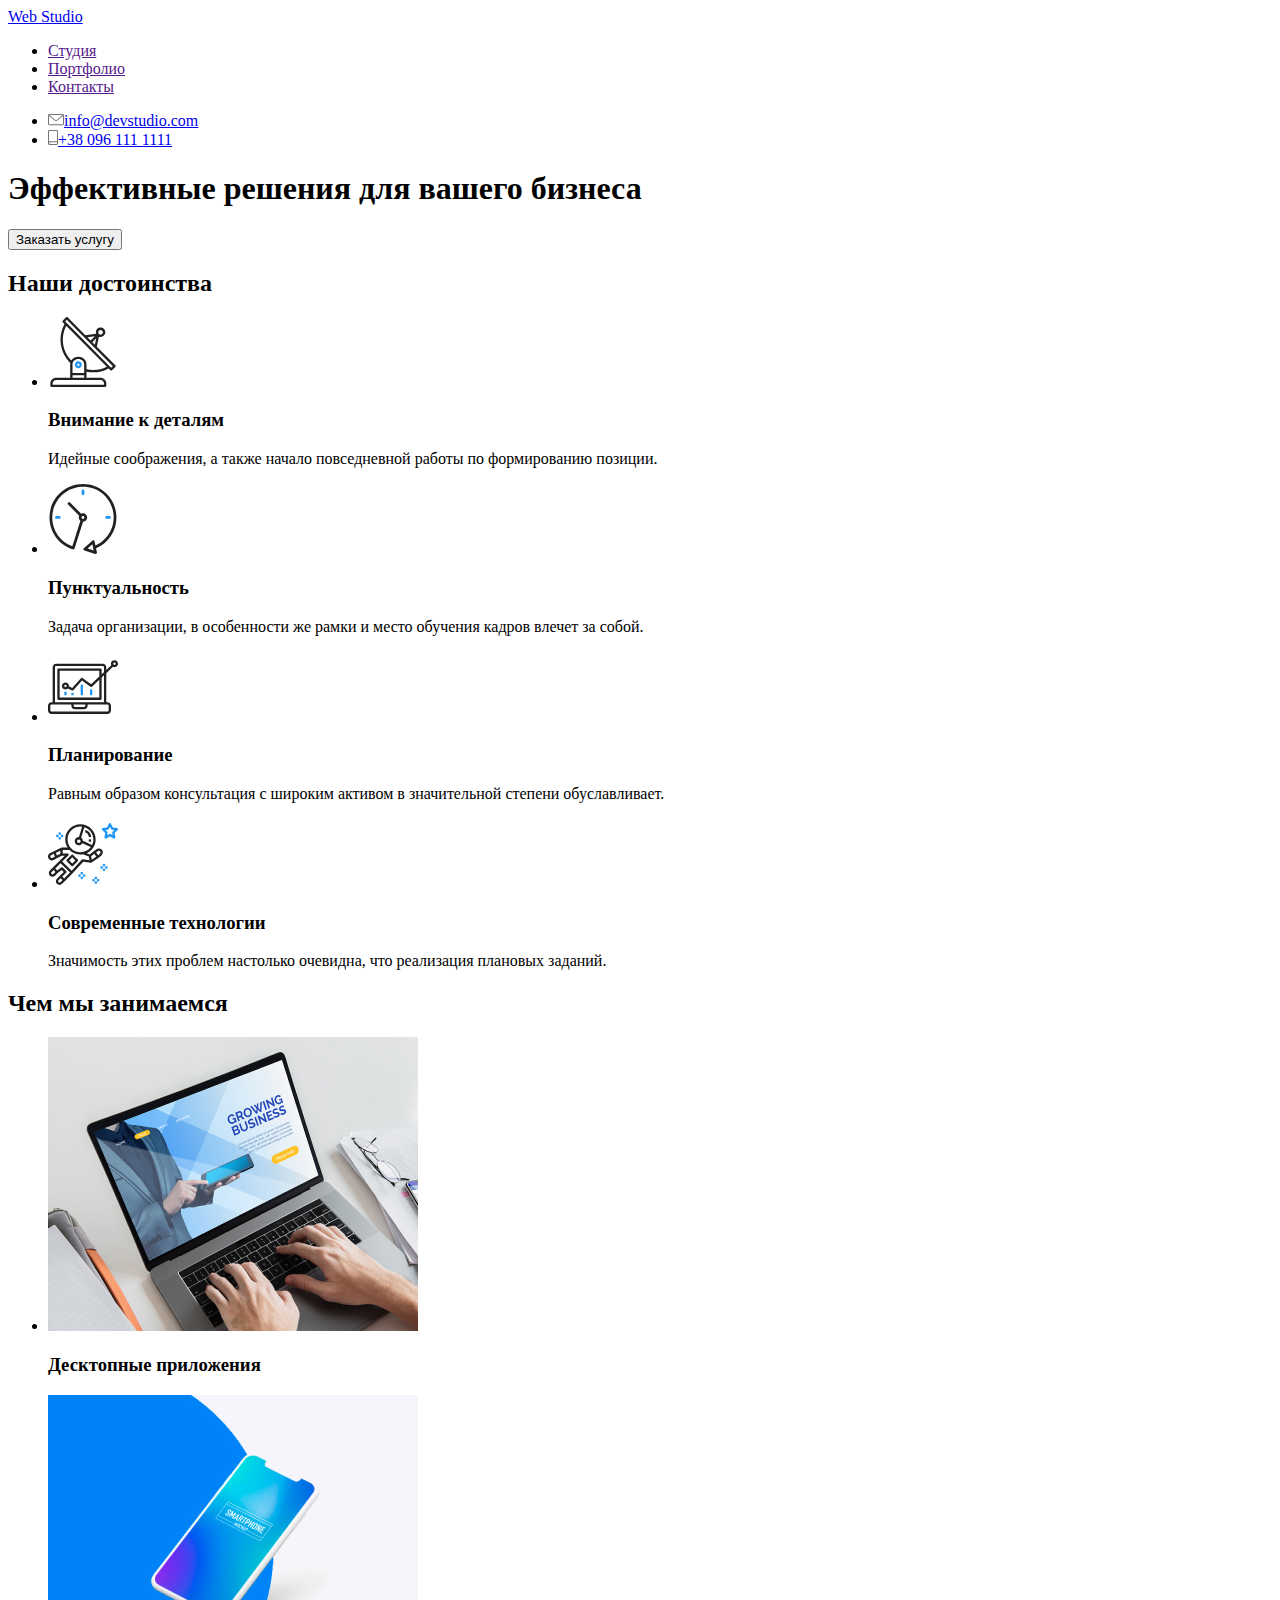
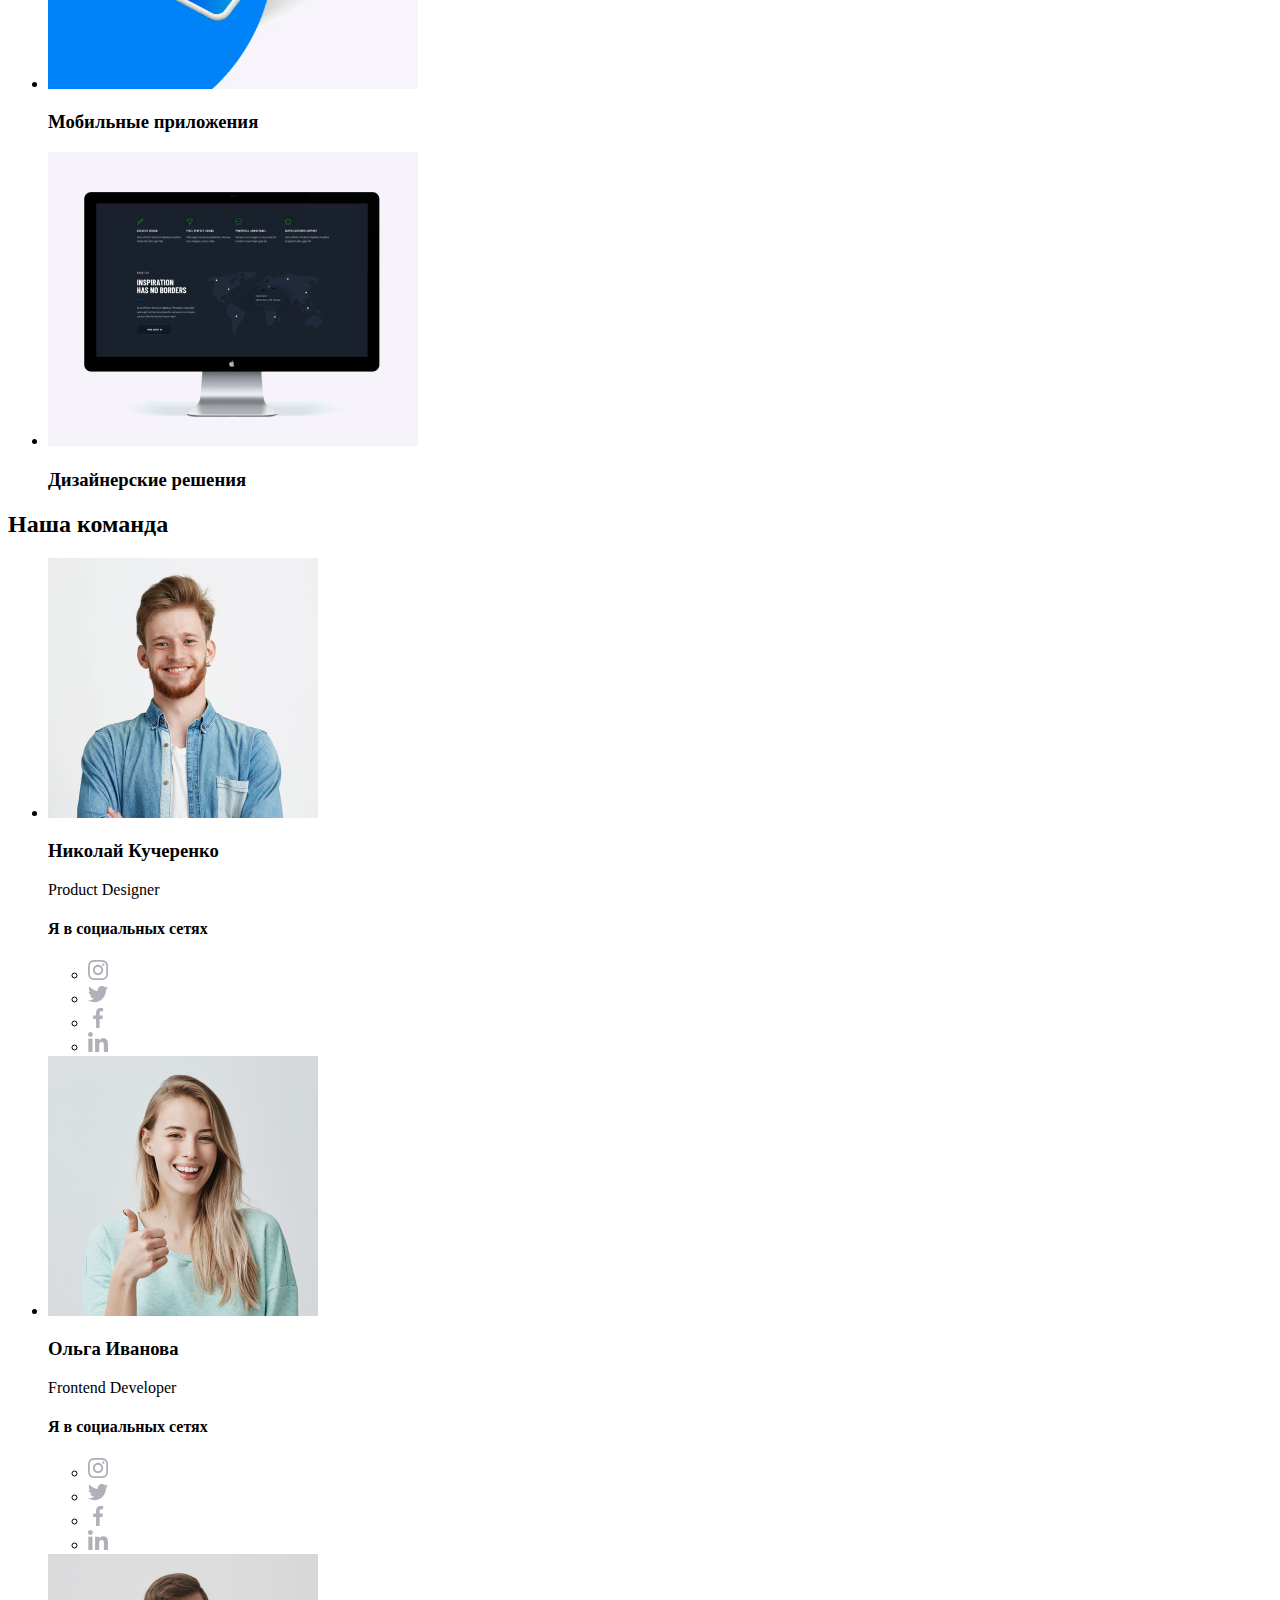
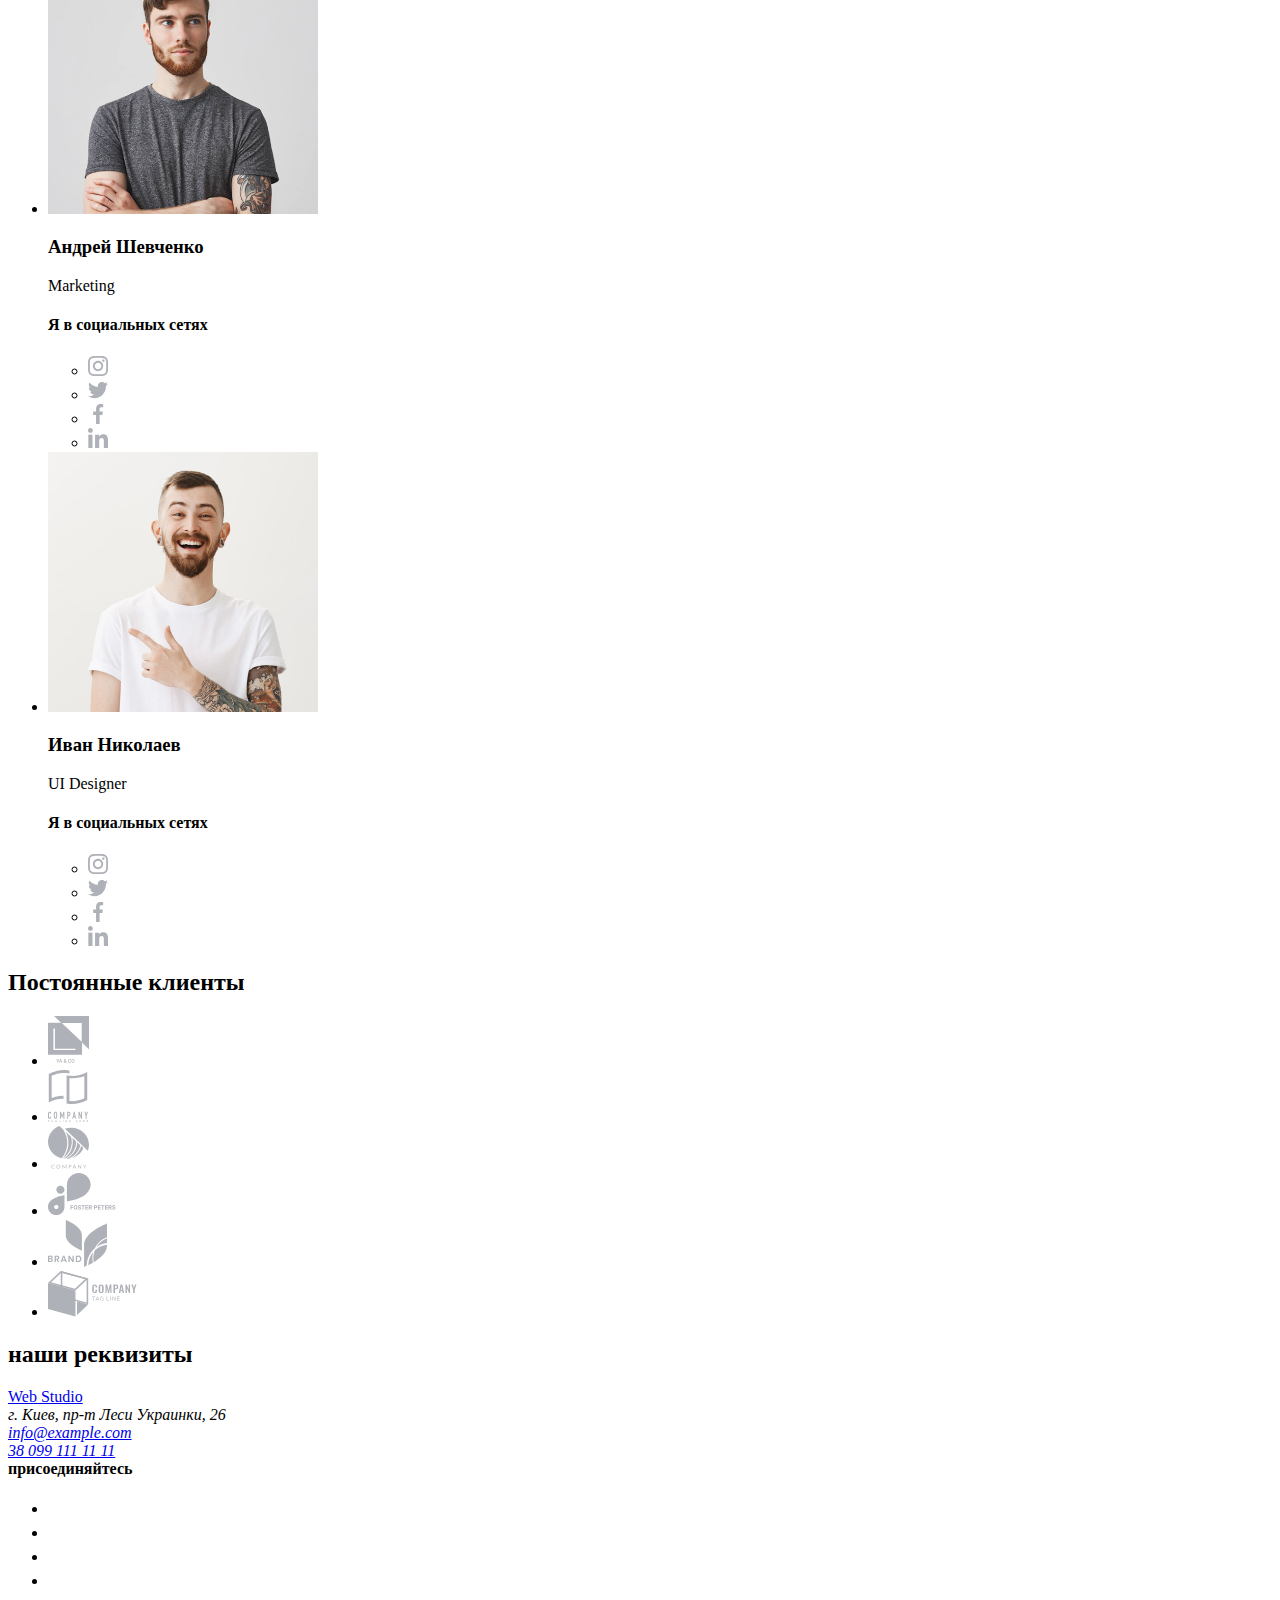
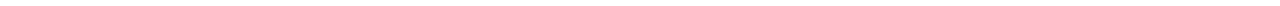
==== index.html @ 83a897dc "клонирует файлы и код из д\з-1" ====
<!DOCTYPE html>
<html lang="ru">
  <head>
    <meta charset="UTF-8" />
    <meta name="viewport" content="width=device-width, initial-scale=1.0" />
    <title>Document</title>
  </head>

  <body>
    <header>
      <!-- Navigation menu -->
      <nav>
        <!-- logo -->
        <a href="./index.html">Web Studio</a>

        <!-- nav list -->
        <ul>
          <li><a href="">Студия</a></li>
          <li><a href="">Портфолио</a></li>
          <li><a href="">Контакты</a></li>
        </ul>
      </nav>

      <!-- Contact links -->
      <ul>
        <li>
          <!-- знак конверта можно вставить кодом: &#9993; -->
          <a href="mailto:info@devstudio.com">
            <img
              src="images/envelope.svg"
              alt="почтовый конверт"
            />info@devstudio.com</a
          >
        </li>
        <li>
          <a href="tel:+380961111111">
            <img src="images/smartphone.svg" alt="телефон" />+38 096 111 1111</a
          >
        </li>
      </ul>
    </header>

    <!-- main -->
    <main>
      <!-- hero -->
      <section>
        <h1>Эффективные решения для вашего бизнеса</h1>
        <button>Заказать услугу</button>
      </section>

      <!-- our advantage -->
      <section>
        <!-- невидимый заголовок н2 -->
        <h2>Наши достоинства</h2>
        <ul>
          <li>
            <img src="images/antenna1.svg" alt="спутниковая антена" />
            <h3>Внимание к деталям</h3>
            <p>
              Идейные соображения, а также начало повседневной работы по
              формированию позиции.
            </p>
          </li>
          <li>
            <img src="images/clock1.svg" alt="механические часы" />
            <h3>Пунктуальность</h3>
            <p>
              Задача организации, в особенности же рамки и место обучения кадров
              влечет за собой.
            </p>
          </li>
          <li>
            <img
              src="images/diagram1.svg"
              alt="диаграмма на мониторе ноутбука"
            />
            <h3>Планирование</h3>
            <p>
              Равным образом консультация с широким активом в значительной
              степени обуславливает.
            </p>
          </li>
          <li>
            <img
              src="images/astronaut1.svg"
              alt="космонавт в открытом пространстве"
            />
            <h3>Современные технологии</h3>
            <p>
              Значимость этих проблем настолько очевидна, что реализация
              плановых заданий.
            </p>
          </li>
        </ul>
      </section>

      <!-- our developments -->
      <section>
        <h2>Чем мы занимаемся</h2>
        <ul>
          <li>
            <img src="images/desktop.jpg" alt="ноутбук" width="370" />
            <h3>Десктопные приложения</h3>
          </li>
          <li>
            <img src="images/phone.jpg" alt="сматрфон" width="370" />
            <h3>Мобильные приложения</h3>
          </li>
          <li>
            <img
              src="images/design.jpg"
              alt="стильное оформление программы на мониторе"
              width="370"
            />
            <h3>Дизайнерские решения</h3>
          </li>
        </ul>
      </section>

      <!-- our team -->
      <section>
        <h2>Наша команда</h2>
        <ul>
          <li>
            <img
              src="images/Product_Designer.jpg"
              alt="фото дизайнера"
              width="270"
            />
            <h3>Николай Кучеренко</h3>
            <p>Product Designer</p>
            <!-- связаться со мной, невидимый заголовок н4 -->
            <h4>Я в социальных сетях</h4>
            <ul>
              <li>
                <!-- aria-label="... link" вместо изображения-->
                <a href="" target="_blank" rel="noopener noreferrer"
                  ><img src="images/instagram1.svg" alt="логотип инстаграмма"
                /></a>
              </li>
              <li>
                <a href="" target="_blank" rel="noopener noreferrer"
                  ><img src="images/twitter1.svg" alt="логотип твиттера"
                /></a>
              </li>
              <li>
                <a href="" target="_blank" rel="noopener noreferrer"
                  ><img src="images/facebook1.svg" alt="логотип фейсбука"
                /></a>
              </li>
              <li>
                <a href="" target="_blank" rel="noopener noreferrer"
                  ><img src="images/linkedin1.svg" alt="логотип линкделина"
                /></a>
              </li>
            </ul>
          </li>

          <li>
            <img
              src="images/Frontend_Developer.jpg"
              alt="фото разработчика"
              width="270"
            />
            <h3>Ольга Иванова</h3>
            <p>Frontend Developer</p>
            <!-- связаться со мной, невидимый заголовок н4 -->
            <h4>Я в социальных сетях</h4>
            <ul>
              <li>
                <!-- aria-label="... link" вместо изображения-->
                <a href="" target="_blank" rel="noopener noreferrer"
                  ><img src="images/instagram1.svg" alt="логотип инстаграмма"
                /></a>
              </li>
              <li>
                <a href="" target="_blank" rel="noopener noreferrer"
                  ><img src="images/twitter1.svg" alt="логотип твиттера"
                /></a>
              </li>
              <li>
                <a href="" target="_blank" rel="noopener noreferrer"
                  ><img src="images/facebook1.svg" alt="логотип фейсбука"
                /></a>
              </li>
              <li>
                <a href="" target="_blank" rel="noopener noreferrer"
                  ><img src="images/linkedin1.svg" alt="логотип линкделина"
                /></a>
              </li>
            </ul>
          </li>

          <li>
            <img
              src="images/Marketing.jpg"
              alt="фото маркетолога"
              width="270"
            />
            <h3>Андрей Шевченко</h3>
            <p>Marketing</p>
            <!-- связаться со мной, невидимый заголовок н4 -->
            <h4>Я в социальных сетях</h4>
            <ul>
              <li>
                <!-- aria-label="... link" вместо изображения-->
                <a href="" target="_blank" rel="noopener noreferrer"
                  ><img src="images/instagram1.svg" alt="логотип инстаграмма"
                /></a>
              </li>
              <li>
                <a href="" target="_blank" rel="noopener noreferrer"
                  ><img src="images/twitter1.svg" alt="логотип твиттера"
                /></a>
              </li>
              <li>
                <a href="" target="_blank" rel="noopener noreferrer"
                  ><img src="images/facebook1.svg" alt="логотип фейсбука"
                /></a>
              </li>
              <li>
                <a href="" target="_blank" rel="noopener noreferrer"
                  ><img src="images/linkedin1.svg" alt="логотип линкделина"
                /></a>
              </li>
            </ul>
          </li>

          <li>
            <img
              src="images/UI_Designer.jpg"
              alt="фото разработчика"
              width="270"
            />
            <h3>Иван Николаев</h3>
            <p>UI Designer</p>
            <!-- связаться со мной, невидимый заголовок н4 -->
            <h4>Я в социальных сетях</h4>
            <ul>
              <li>
                <!-- aria-label="... link" вместо изображения-->
                <a href="" target="_blank" rel="noopener noreferrer"
                  ><img src="images/instagram1.svg" alt="логотип инстаграмма"
                /></a>
              </li>
              <li>
                <a href="" target="_blank" rel="noopener noreferrer"
                  ><img src="images/twitter1.svg" alt="логотип твиттера"
                /></a>
              </li>
              <li>
                <a href="" target="_blank" rel="noopener noreferrer"
                  ><img src="images/facebook1.svg" alt="логотип фейсбука"
                /></a>
              </li>
              <li>
                <a href="" target="_blank" rel="noopener noreferrer"
                  ><img src="images/linkedin1.svg" alt="логотип линкделина"
                /></a>
              </li>
            </ul>
          </li>
        </ul>
      </section>

      <!-- our clients -->
      <section>
        <h2>Постоянные клиенты</h2>
        <ul>
          <li>
            <a href="" target="_blank" rel="noopener noreferrer"
              ><img src="images/logo1.svg" alt="логотип компании"
            /></a>
          </li>
          <li>
            <a href="" target="_blank" rel="noopener noreferrer"
              ><img src="images/logo2.svg" alt="логотип компании"
            /></a>
          </li>
          <li>
            <a href="" target="_blank" rel="noopener noreferrer"
              ><img src="images/logo3.svg" alt="логотип компании"
            /></a>
          </li>
          <li>
            <a href="" target="_blank" rel="noopener noreferrer"
              ><img src="images/logo4.svg" alt="логотип компании"
            /></a>
          </li>
          <li>
            <a href="" target="_blank" rel="noopener noreferrer"
              ><img src="images/logo5.svg" alt="логотип компании"
            /></a>
          </li>
          <li>
            <a href="" target="_blank" rel="noopener noreferrer"
              ><img src="images/logo6.svg" alt="логотип компании"
            /></a>
          </li>
        </ul>
      </section>
    </main>

    <!-- footer -->
    <footer>
      <div>
        <!-- невидимый заголовок н2 -->
        <h2>наши реквизиты</h2>
        <a href="./index.html">Web Studio</a>
        <address>
          г. Киев, пр-т Леси Украинки, 26 <br />
          <a href="mailto:info@example.com">info@example.com</a><br />
          <a href="tel:+380991111111">38 099 111 11 11</a><br />
        </address>
      </div>

      <div>
        <b>присоединяйтесь</b>
        <ul>
          <li>
            <!-- aria-label="... link" вместо изображения-->
            <a href="" target="_blank" rel="noopener noreferrer"
              ><img src="images/instagram2.svg" alt="логотип инстаграмма"
            /></a>
          </li>
          <li>
            <a href="" target="_blank" rel="noopener noreferrer"
              ><img src="images/twitter2.svg" alt="логотип твиттера"
            /></a>
          </li>
          <li>
            <a href="" target="_blank" rel="noopener noreferrer"
              ><img src="images/facebook2.svg" alt="логотип фейсбука"
            /></a>
          </li>
          <li>
            <a href="" target="_blank" rel="noopener noreferrer"
              ><img src="images/linkedin2.svg" alt="логотип линкделина"
            /></a>
          </li>
        </ul>
      </div>

      <!-- далее следует код-заготовка -->
      <!-- <div>
        <b>Подпишитесь на рассылку</b>
        <input type="email" name="email" id="email" placeholder="E-mail" />
        <button type="submit">
          Подписаться <img src="images/icon_send.svg" alt="самолетик" />
        </button>
      </div> -->
    </footer>
  </body>
</html>
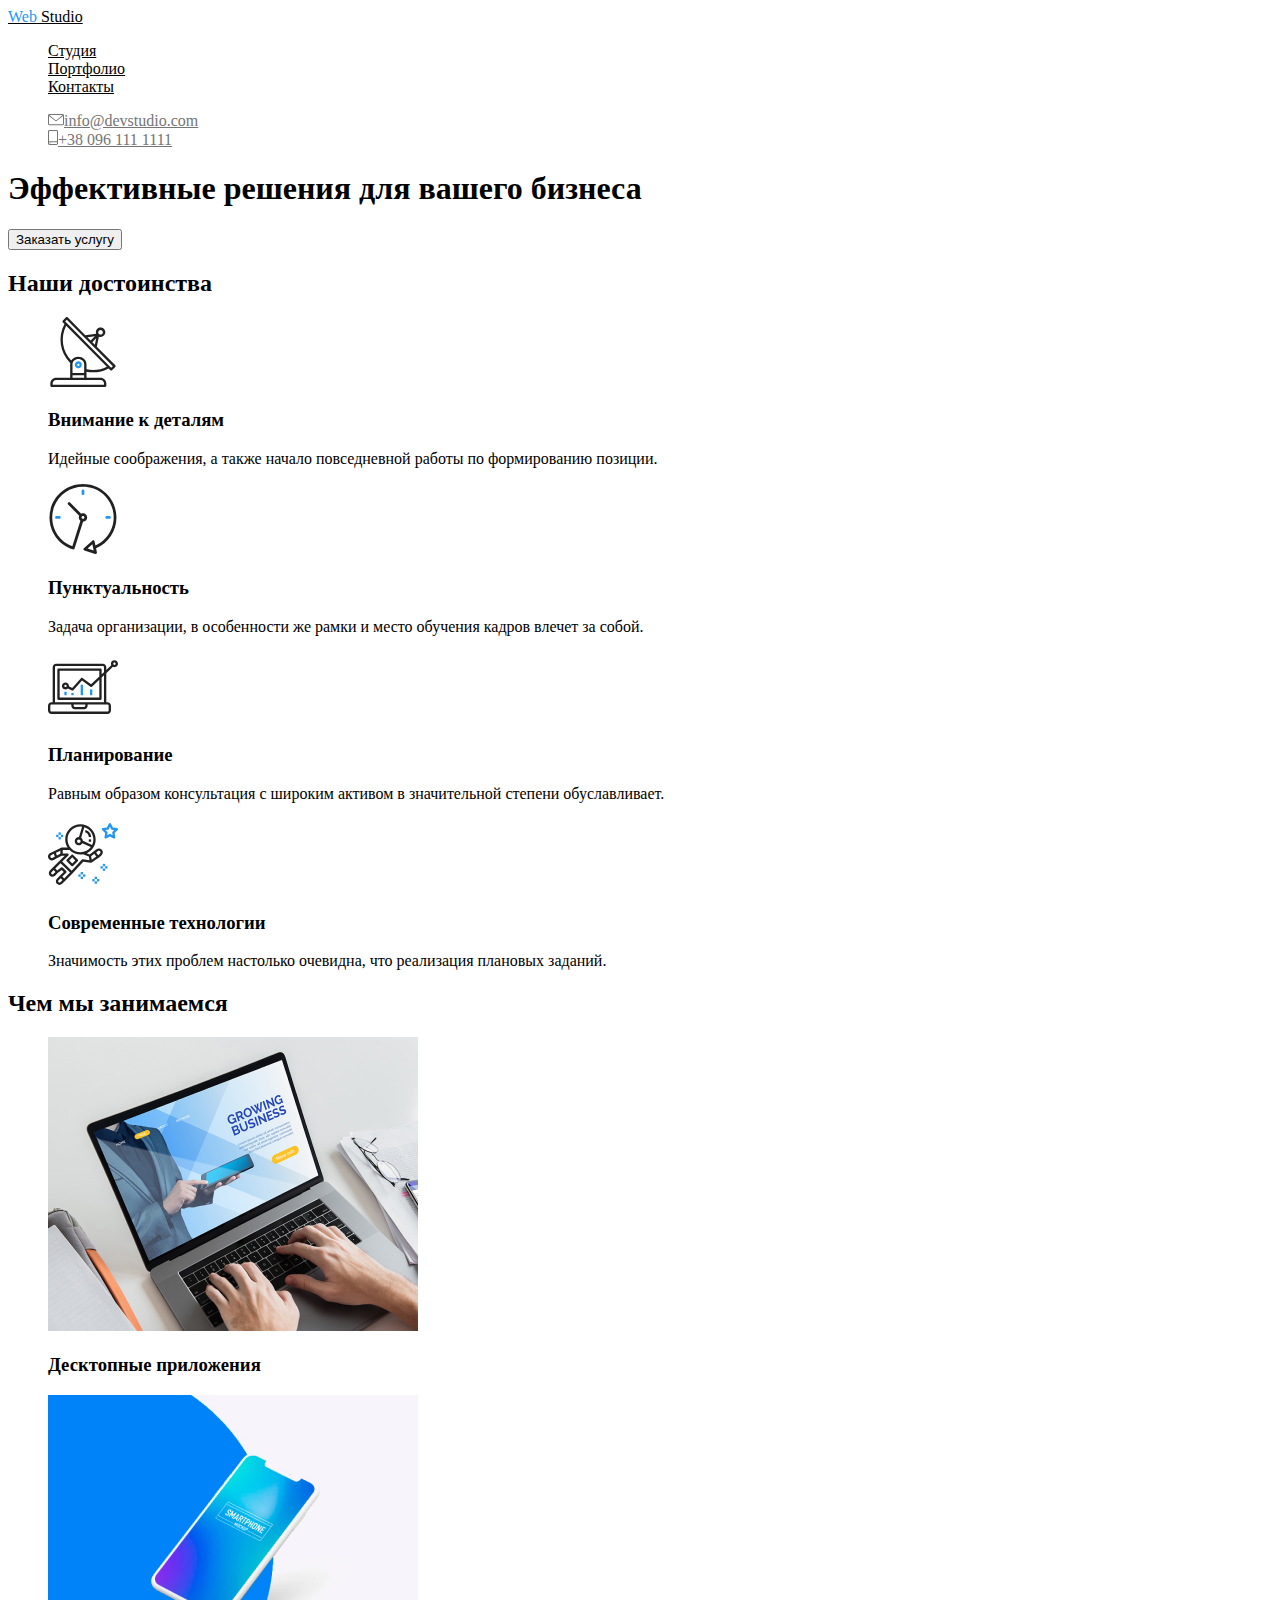
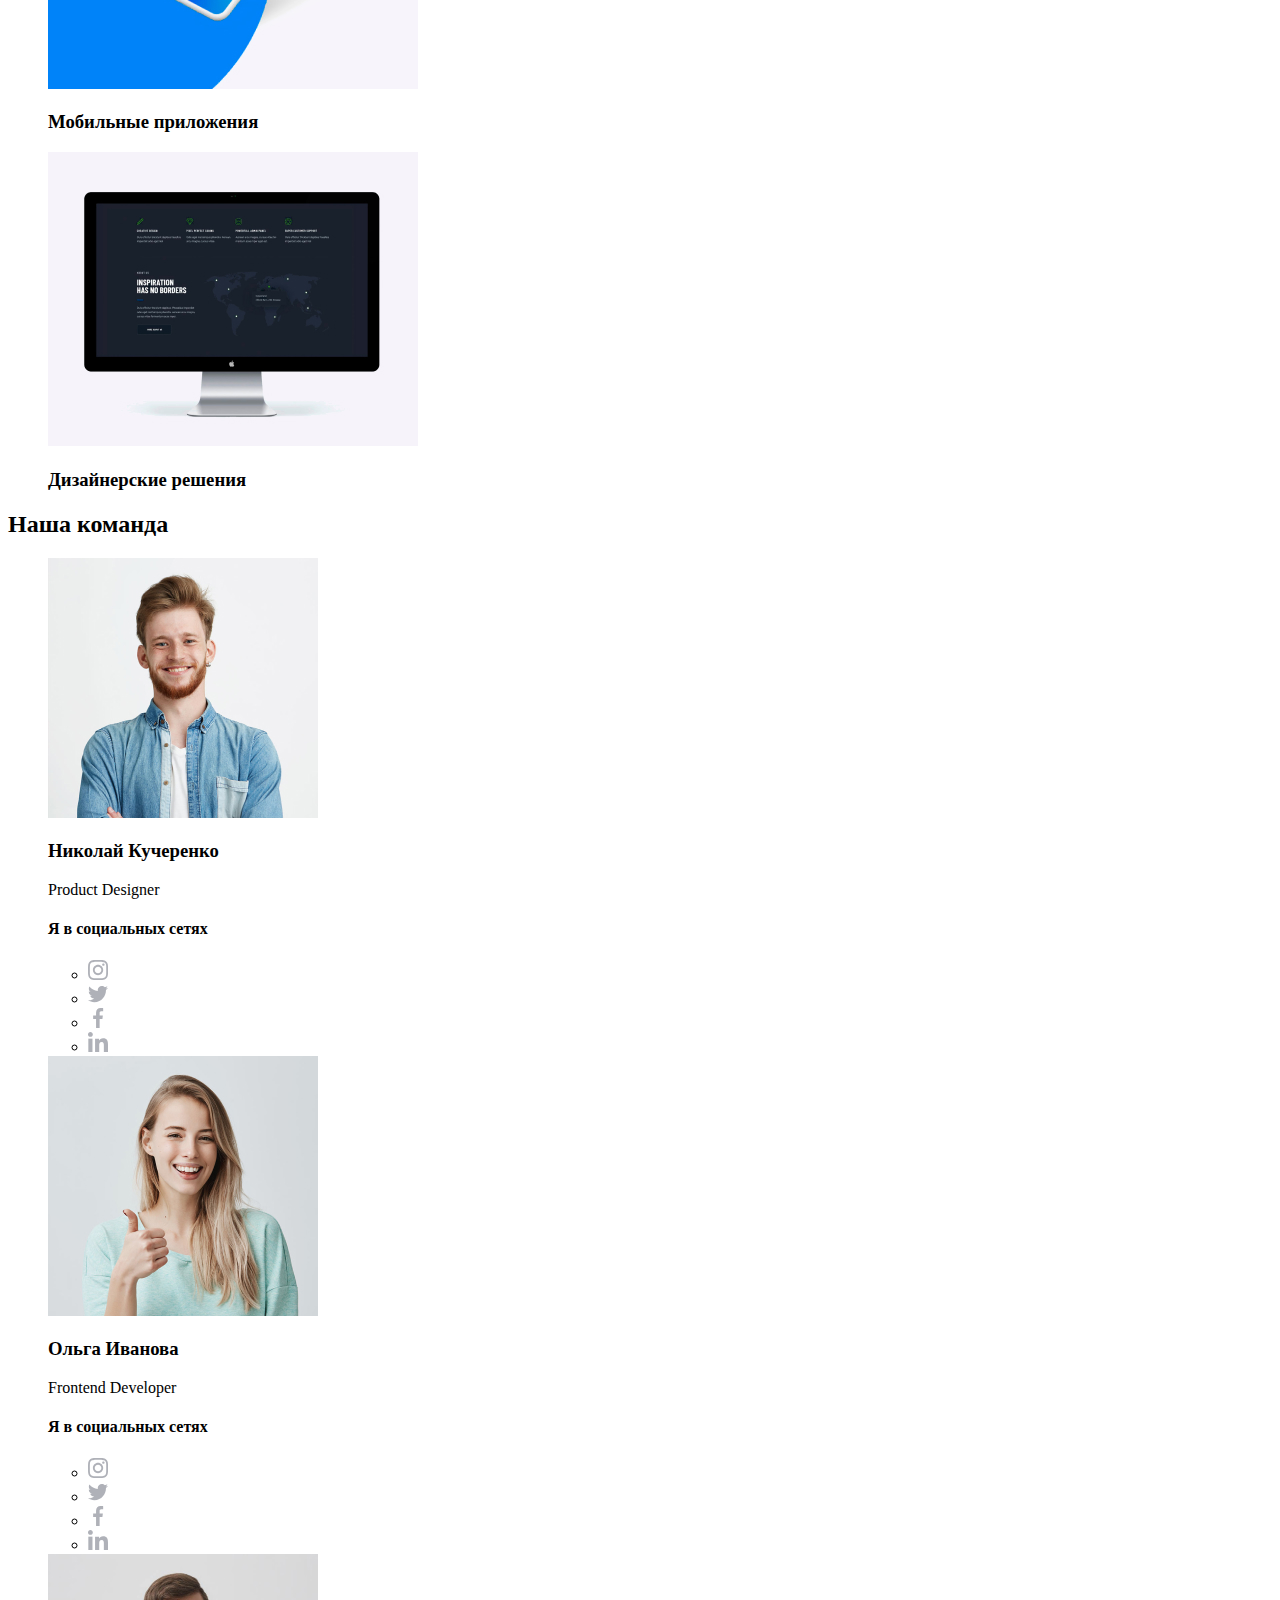
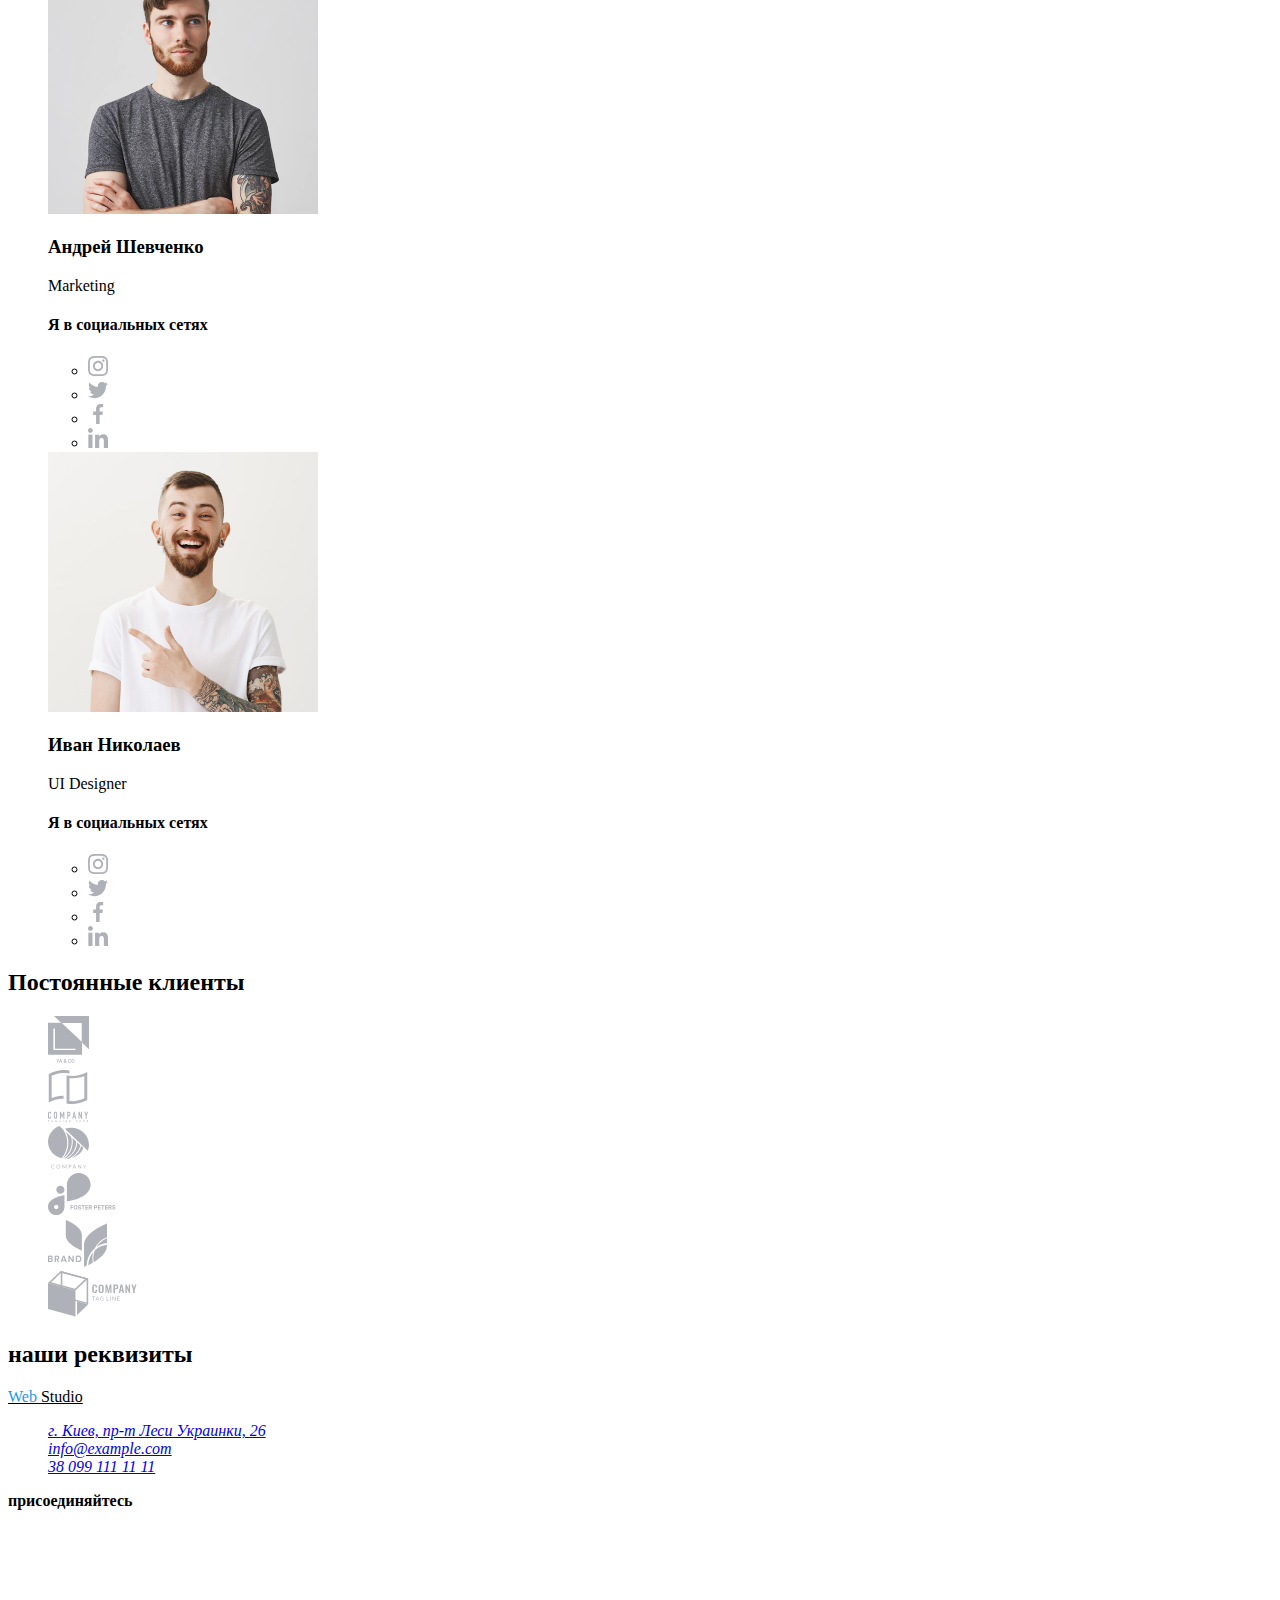
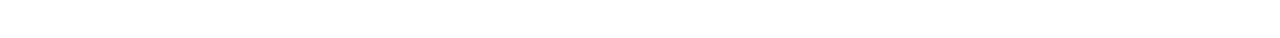
==== commit 25fdf706: "оформляет хедер сайта" ====
--- a/index.html
+++ b/index.html
@@ -3,7 +3,8 @@
   <head>
     <meta charset="UTF-8" />
     <meta name="viewport" content="width=device-width, initial-scale=1.0" />
-    <title>Document</title>
+    <link rel="stylesheet" href="css/styles.css" />
+    <title>Web Studio</title>
   </head>
 
   <body>
@@ -11,21 +12,23 @@
       <!-- Navigation menu -->
       <nav>
         <!-- logo -->
-        <a href="./index.html">Web Studio</a>
+        <a href="./index.html" class="logo"
+          ><span class="logo-web">Web</span> Studio</a
+        >
 
         <!-- nav list -->
-        <ul>
-          <li><a href="">Студия</a></li>
-          <li><a href="">Портфолио</a></li>
-          <li><a href="">Контакты</a></li>
+        <ul class="list">
+          <li><a href="" class="nav-link">Студия</a></li>
+          <li><a href="./portfolio.html" class="nav-link">Портфолио</a></li>
+          <li><a href="" class="nav-link">Контакты</a></li>
         </ul>
       </nav>
 
       <!-- Contact links -->
-      <ul>
+      <ul class="list">
         <li>
           <!-- знак конверта можно вставить кодом: &#9993; -->
-          <a href="mailto:info@devstudio.com">
+          <a href="mailto:info@devstudio.com" class="contacts">
             <img
               src="images/envelope.svg"
               alt="почтовый конверт"
@@ -33,7 +36,7 @@
           >
         </li>
         <li>
-          <a href="tel:+380961111111">
+          <a href="tel:+380961111111" class="contacts">
             <img src="images/smartphone.svg" alt="телефон" />+38 096 111 1111</a
           >
         </li>
@@ -52,7 +55,7 @@
       <section>
         <!-- невидимый заголовок н2 -->
         <h2>Наши достоинства</h2>
-        <ul>
+        <ul class="list">
           <li>
             <img src="images/antenna1.svg" alt="спутниковая антена" />
             <h3>Внимание к деталям</h3>
@@ -97,7 +100,7 @@
       <!-- our developments -->
       <section>
         <h2>Чем мы занимаемся</h2>
-        <ul>
+        <ul class="list">
           <li>
             <img src="images/desktop.jpg" alt="ноутбук" width="370" />
             <h3>Десктопные приложения</h3>
@@ -120,7 +123,7 @@
       <!-- our team -->
       <section>
         <h2>Наша команда</h2>
-        <ul>
+        <ul class="list">
           <li>
             <img
               src="images/Product_Designer.jpg"
@@ -266,7 +269,7 @@
       <!-- our clients -->
       <section>
         <h2>Постоянные клиенты</h2>
-        <ul>
+        <ul class="list">
           <li>
             <a href="" target="_blank" rel="noopener noreferrer"
               ><img src="images/logo1.svg" alt="логотип компании"
@@ -306,17 +309,28 @@
       <div>
         <!-- невидимый заголовок н2 -->
         <h2>наши реквизиты</h2>
-        <a href="./index.html">Web Studio</a>
+        <a href="./index.html" class="logo"
+          ><span class="logo-web">Web</span> Studio</a
+        >
         <address>
-          г. Киев, пр-т Леси Украинки, 26 <br />
-          <a href="mailto:info@example.com">info@example.com</a><br />
-          <a href="tel:+380991111111">38 099 111 11 11</a><br />
+          <ul class="list">
+            <li>
+              <a
+                href="https://goo.gl/maps/JvwC5DnuNUBSKDE86"
+                target="_blank"
+                rel="noopener noreferrer"
+                >г. Киев, пр-т Леси Украинки, 26</a
+              >
+            </li>
+            <li><a href="mailto:info@example.com">info@example.com</a></li>
+            <li><a href="tel:+380991111111">38 099 111 11 11</a></li>
+          </ul>
         </address>
       </div>
 
       <div>
         <b>присоединяйтесь</b>
-        <ul>
+        <ul class="list">
           <li>
             <!-- aria-label="... link" вместо изображения-->
             <a href="" target="_blank" rel="noopener noreferrer"
--- a/css/styles.css
+++ b/css/styles.css
@@ -0,0 +1,53 @@
+/* основной цвет текста - #000000 */
+/* дополнительный цвет текста - #757575 */
+/* выделенный цвет текста - #FFFFFF*/
+/* выделенный цвет текста - #2196F3*/
+/* цвет текста в адресе и инпуте - rgba(255, 255, 255, 0.6)*/
+/* цвет фона героя и текста карточки "Чем мы занимаемся" - rgba(47, 48, 58, 0.8)*/
+/* цвет фона секции "Наша команда" - #F5F4FA*/
+/* цвет фона футера - #2F303A*/
+/* цвет ховера карточки портфолио - rgba(33, 150, 243, 0.9)*/
+/* цвет тени ховерной карточки - 1px 4px 6px rgba(0, 0, 0, 0.16), 0px 4px 4px rgba(0, 0, 0, 0.06), 0px 1px 1px rgba(0, 0, 0, 0.12)*/
+/* цвет тени карточки - 0px 2px 1px rgba(0, 0, 0, 0.2), 0px 1px 1px rgba(0, 0, 0, 0.14), 0px 1px 3px rgba(0, 0, 0, 0.12)*/
+/* цвет бордера - #AFB1B8 */
+
+body {
+  background-color: #fff;
+  color: #000000;
+}
+
+.list {
+  list-style: none;
+}
+
+/*header - logo*/
+.logo {
+  color: #000000;
+}
+.logo:hover,
+.logo:focus {
+  color: #2196f3;
+}
+
+.logo-web {
+  color: #2196f3;
+}
+
+/*site nav*/
+.nav-link {
+  color: black;
+}
+.nav-link:hover,
+.nav-link:focus {
+  color: #2196f3;
+}
+
+/*contacts list*/
+.contacts {
+  color: #757575;
+}
+
+.contacts:hover,
+.contacts:focus {
+  color: #2196f3;
+}
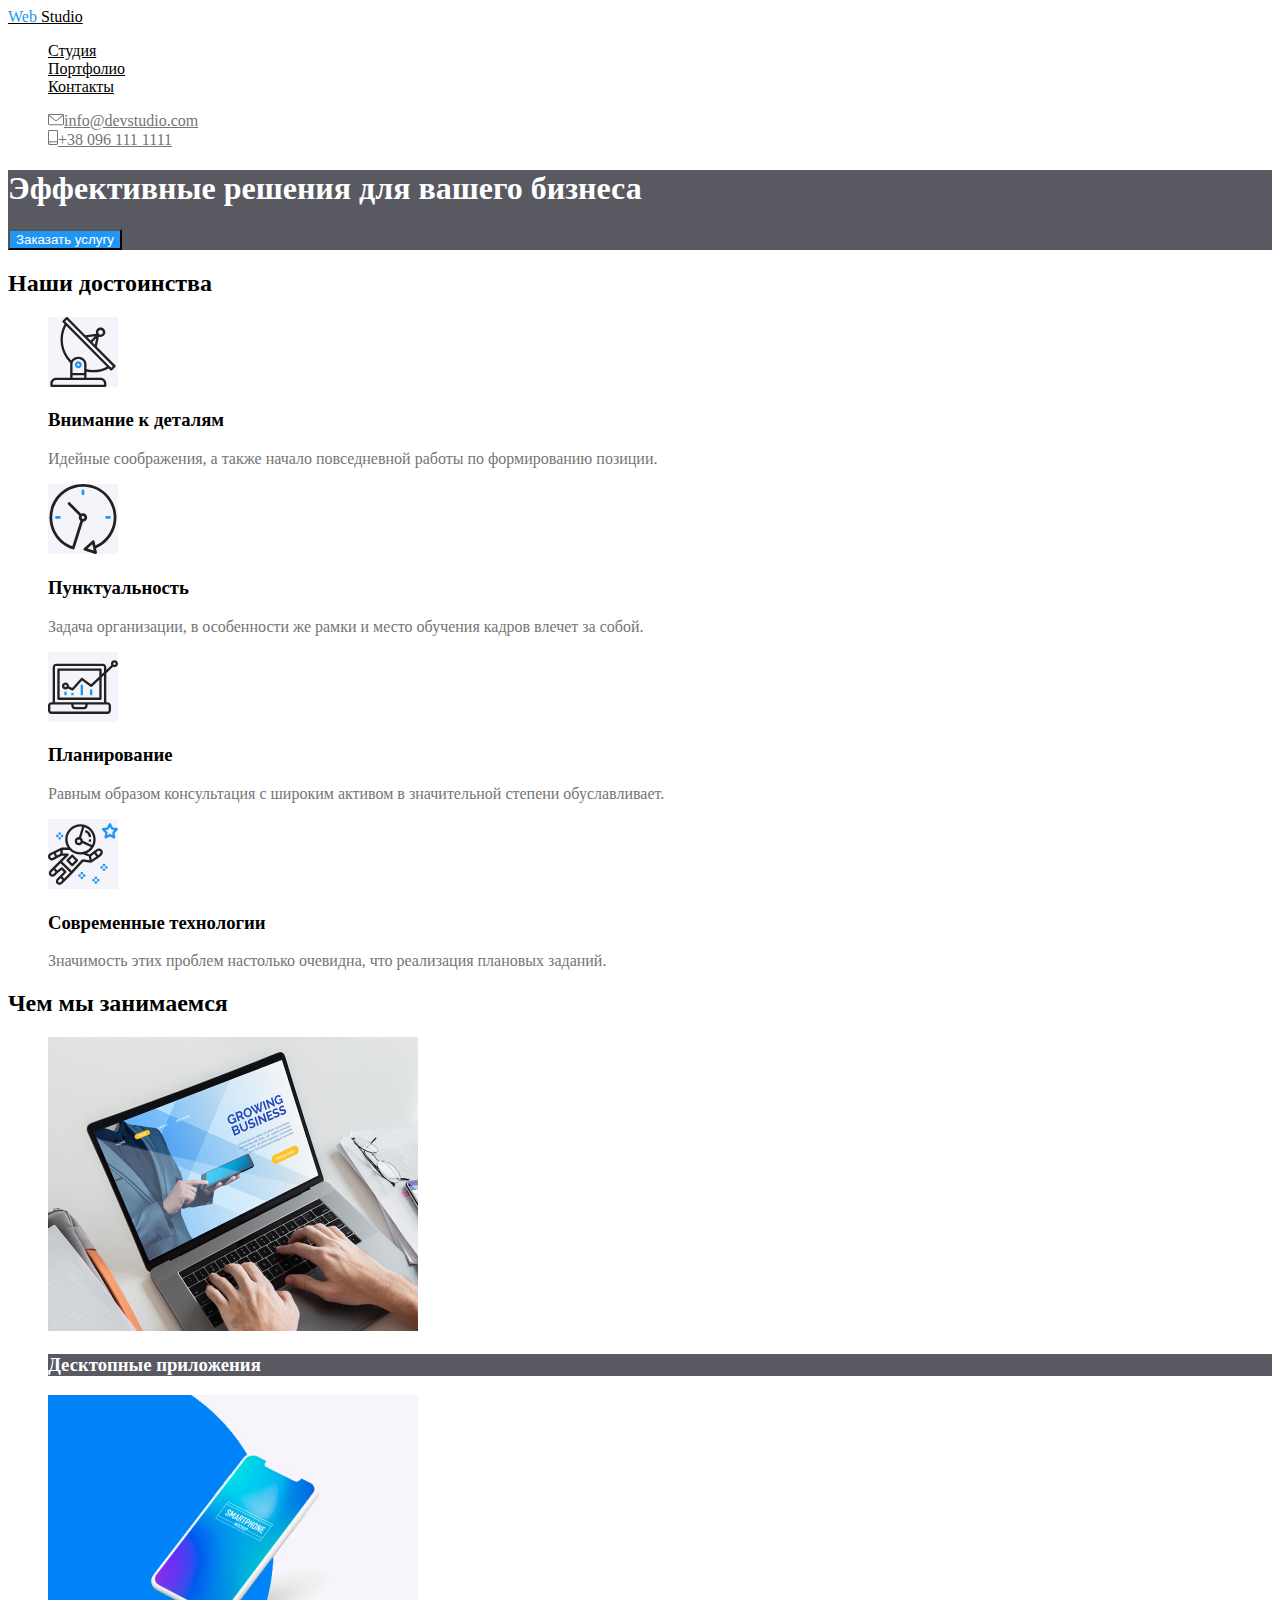
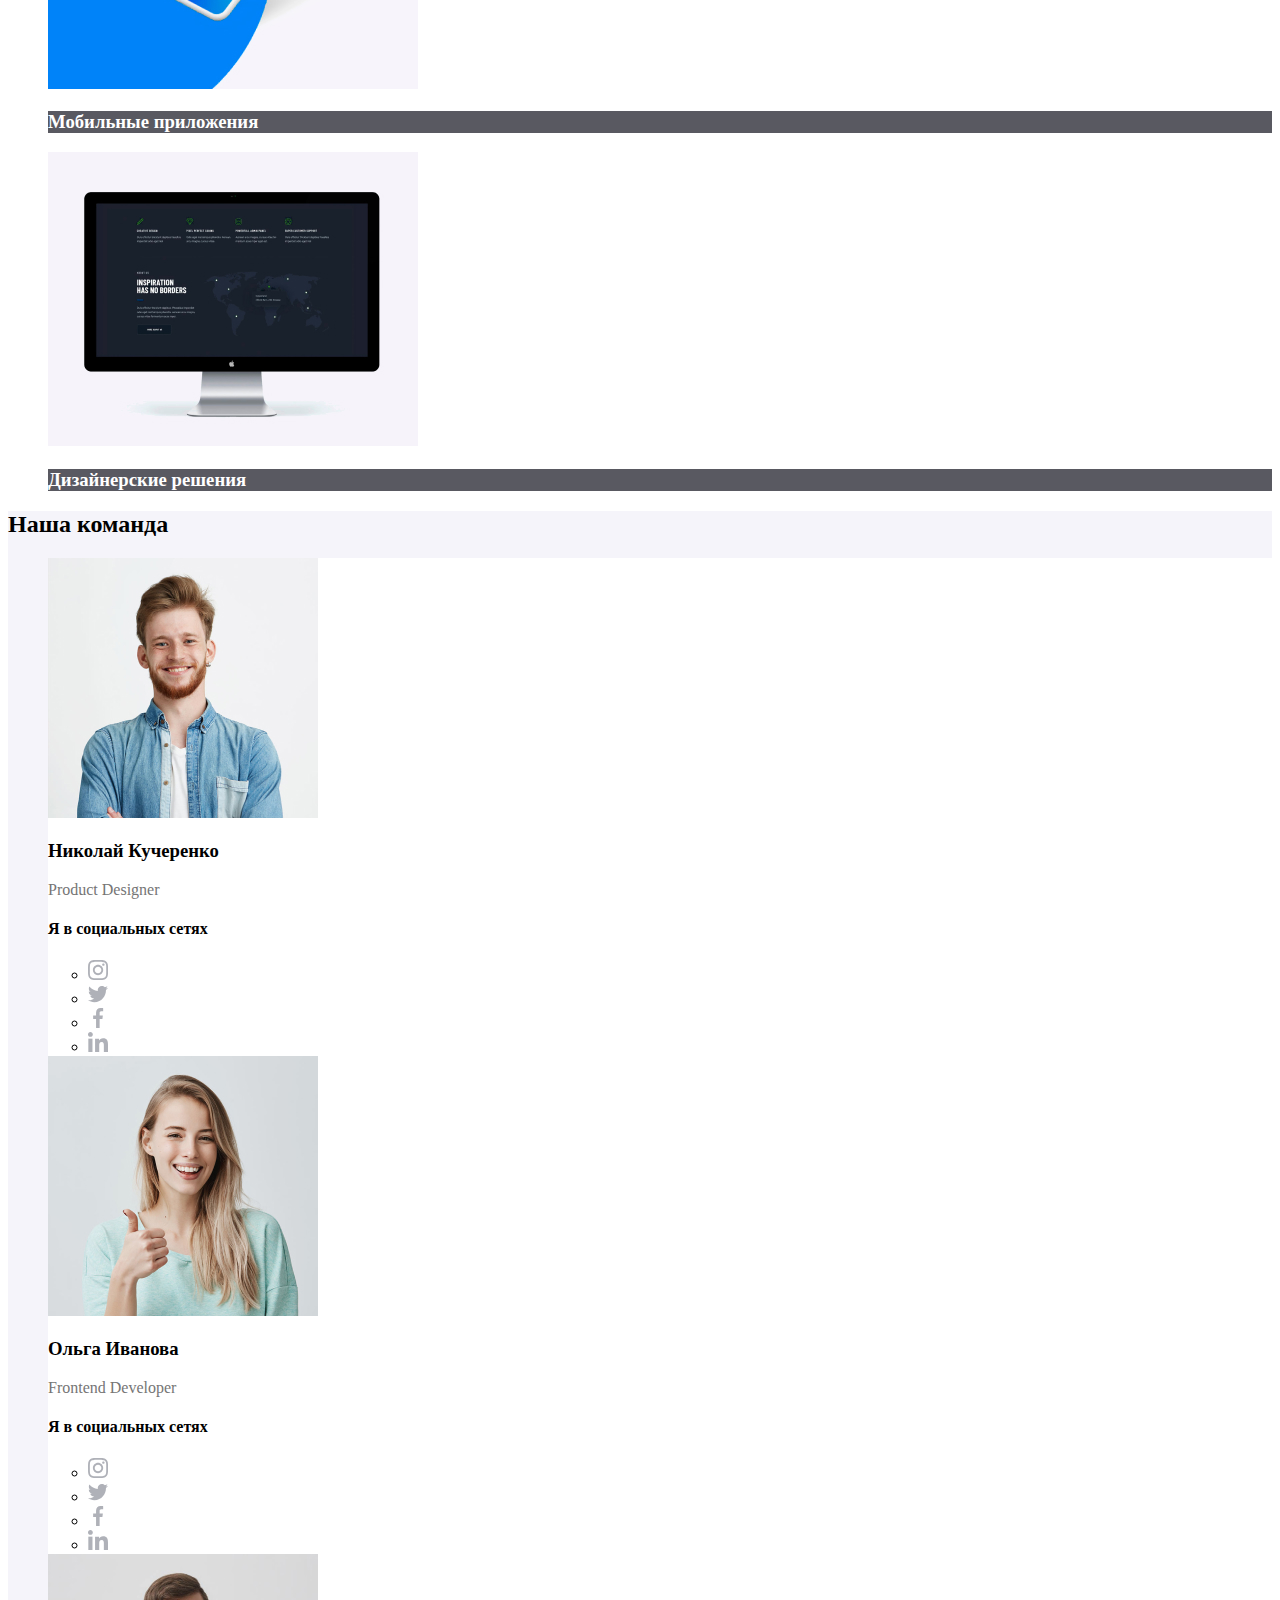
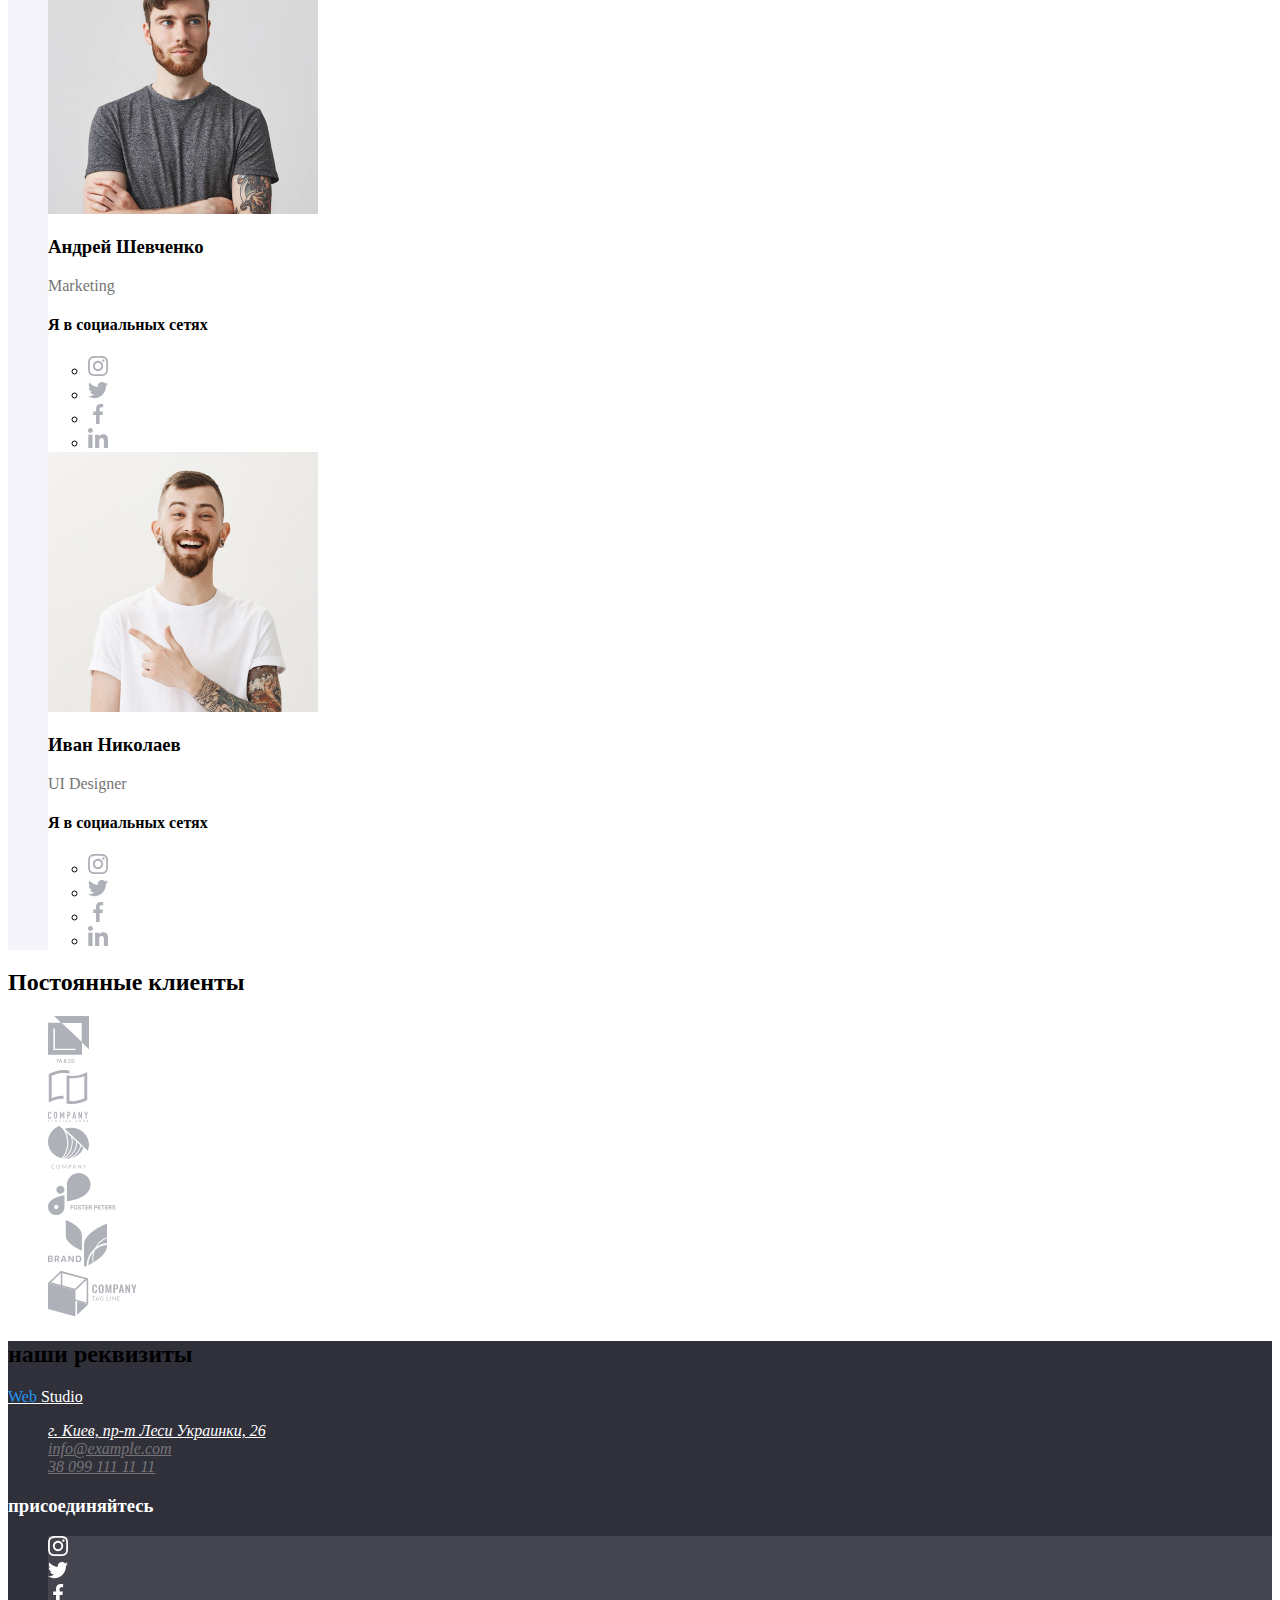
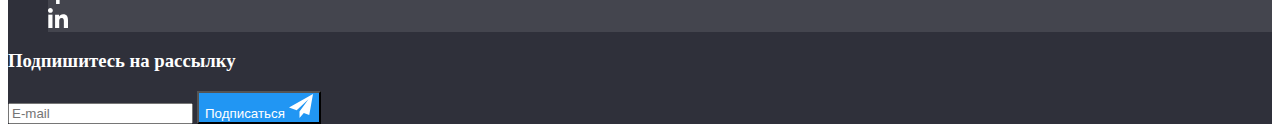
==== commit f6b0153b: "добавляет стили" ====
--- a/index.html
+++ b/index.html
@@ -46,28 +46,36 @@
     <!-- main -->
     <main>
       <!-- hero -->
-      <section>
-        <h1>Эффективные решения для вашего бизнеса</h1>
-        <button>Заказать услугу</button>
+      <section class="hero">
+        <h1 class="hero-title">Эффективные решения для вашего бизнеса</h1>
+        <button class="hero-button">Заказать услугу</button>
       </section>
 
       <!-- our advantage -->
-      <section>
+      <section class="feature">
         <!-- невидимый заголовок н2 -->
-        <h2>Наши достоинства</h2>
-        <ul class="list">
-          <li>
-            <img src="images/antenna1.svg" alt="спутниковая антена" />
+        <h2 class="feature-title">Наши достоинства</h2>
+        <ul class="list">
+          <li>
+            <img
+              src="images/antenna1.svg"
+              alt="спутниковая антена"
+              class="feature-img"
+            />
             <h3>Внимание к деталям</h3>
-            <p>
+            <p class="text">
               Идейные соображения, а также начало повседневной работы по
               формированию позиции.
             </p>
           </li>
           <li>
-            <img src="images/clock1.svg" alt="механические часы" />
+            <img
+              src="images/clock1.svg"
+              alt="механические часы"
+              class="feature-img"
+            />
             <h3>Пунктуальность</h3>
-            <p>
+            <p class="text">
               Задача организации, в особенности же рамки и место обучения кадров
               влечет за собой.
             </p>
@@ -76,9 +84,10 @@
             <img
               src="images/diagram1.svg"
               alt="диаграмма на мониторе ноутбука"
+              class="feature-img"
             />
             <h3>Планирование</h3>
-            <p>
+            <p class="text">
               Равным образом консультация с широким активом в значительной
               степени обуславливает.
             </p>
@@ -87,9 +96,10 @@
             <img
               src="images/astronaut1.svg"
               alt="космонавт в открытом пространстве"
+              class="feature-img"
             />
             <h3>Современные технологии</h3>
-            <p>
+            <p class="text">
               Значимость этих проблем настолько очевидна, что реализация
               плановых заданий.
             </p>
@@ -99,15 +109,15 @@
 
       <!-- our developments -->
       <section>
-        <h2>Чем мы занимаемся</h2>
+        <h2 class="title">Чем мы занимаемся</h2>
         <ul class="list">
           <li>
             <img src="images/desktop.jpg" alt="ноутбук" width="370" />
-            <h3>Десктопные приложения</h3>
+            <h3 class="developments-title">Десктопные приложения</h3>
           </li>
           <li>
             <img src="images/phone.jpg" alt="сматрфон" width="370" />
-            <h3>Мобильные приложения</h3>
+            <h3 class="developments-title">Мобильные приложения</h3>
           </li>
           <li>
             <img
@@ -115,149 +125,213 @@
               alt="стильное оформление программы на мониторе"
               width="370"
             />
-            <h3>Дизайнерские решения</h3>
+            <h3 class="developments-title">Дизайнерские решения</h3>
           </li>
         </ul>
       </section>
 
       <!-- our team -->
-      <section>
+      <section class="team-section">
         <h2>Наша команда</h2>
         <ul class="list">
-          <li>
+          <li class="team-card">
             <img
               src="images/Product_Designer.jpg"
               alt="фото дизайнера"
               width="270"
             />
             <h3>Николай Кучеренко</h3>
-            <p>Product Designer</p>
+            <p class="text">Product Designer</p>
             <!-- связаться со мной, невидимый заголовок н4 -->
             <h4>Я в социальных сетях</h4>
             <ul>
               <li>
                 <!-- aria-label="... link" вместо изображения-->
-                <a href="" target="_blank" rel="noopener noreferrer"
+                <a
+                  href=""
+                  target="_blank"
+                  rel="noopener noreferrer"
+                  class="personal-page"
                   ><img src="images/instagram1.svg" alt="логотип инстаграмма"
                 /></a>
               </li>
               <li>
-                <a href="" target="_blank" rel="noopener noreferrer"
+                <a
+                  href=""
+                  target="_blank"
+                  rel="noopener noreferrer"
+                  class="personal-page"
                   ><img src="images/twitter1.svg" alt="логотип твиттера"
                 /></a>
               </li>
               <li>
-                <a href="" target="_blank" rel="noopener noreferrer"
+                <a
+                  href=""
+                  target="_blank"
+                  rel="noopener noreferrer"
+                  class="personal-page"
                   ><img src="images/facebook1.svg" alt="логотип фейсбука"
                 /></a>
               </li>
               <li>
-                <a href="" target="_blank" rel="noopener noreferrer"
+                <a
+                  href=""
+                  target="_blank"
+                  rel="noopener noreferrer"
+                  class="personal-page"
                   ><img src="images/linkedin1.svg" alt="логотип линкделина"
                 /></a>
               </li>
             </ul>
           </li>
 
-          <li>
+          <li class="team-card">
             <img
               src="images/Frontend_Developer.jpg"
               alt="фото разработчика"
               width="270"
             />
             <h3>Ольга Иванова</h3>
-            <p>Frontend Developer</p>
+            <p class="text">Frontend Developer</p>
             <!-- связаться со мной, невидимый заголовок н4 -->
             <h4>Я в социальных сетях</h4>
             <ul>
               <li>
                 <!-- aria-label="... link" вместо изображения-->
-                <a href="" target="_blank" rel="noopener noreferrer"
+                <a
+                  href=""
+                  target="_blank"
+                  rel="noopener noreferrer"
+                  class="personal-page"
                   ><img src="images/instagram1.svg" alt="логотип инстаграмма"
                 /></a>
               </li>
               <li>
-                <a href="" target="_blank" rel="noopener noreferrer"
+                <a
+                  href=""
+                  target="_blank"
+                  rel="noopener noreferrer"
+                  class="personal-page"
                   ><img src="images/twitter1.svg" alt="логотип твиттера"
                 /></a>
               </li>
               <li>
-                <a href="" target="_blank" rel="noopener noreferrer"
+                <a
+                  href=""
+                  target="_blank"
+                  rel="noopener noreferrer"
+                  class="personal-page"
                   ><img src="images/facebook1.svg" alt="логотип фейсбука"
                 /></a>
               </li>
               <li>
-                <a href="" target="_blank" rel="noopener noreferrer"
+                <a
+                  href=""
+                  target="_blank"
+                  rel="noopener noreferrer"
+                  class="personal-page"
                   ><img src="images/linkedin1.svg" alt="логотип линкделина"
                 /></a>
               </li>
             </ul>
           </li>
 
-          <li>
+          <li class="team-card">
             <img
               src="images/Marketing.jpg"
               alt="фото маркетолога"
               width="270"
             />
             <h3>Андрей Шевченко</h3>
-            <p>Marketing</p>
+            <p class="text">Marketing</p>
             <!-- связаться со мной, невидимый заголовок н4 -->
             <h4>Я в социальных сетях</h4>
             <ul>
               <li>
                 <!-- aria-label="... link" вместо изображения-->
-                <a href="" target="_blank" rel="noopener noreferrer"
+                <a
+                  href=""
+                  target="_blank"
+                  rel="noopener noreferrer"
+                  class="personal-page"
                   ><img src="images/instagram1.svg" alt="логотип инстаграмма"
                 /></a>
               </li>
               <li>
-                <a href="" target="_blank" rel="noopener noreferrer"
+                <a
+                  href=""
+                  target="_blank"
+                  rel="noopener noreferrer"
+                  class="personal-page"
                   ><img src="images/twitter1.svg" alt="логотип твиттера"
                 /></a>
               </li>
               <li>
-                <a href="" target="_blank" rel="noopener noreferrer"
+                <a
+                  href=""
+                  target="_blank"
+                  rel="noopener noreferrer"
+                  class="personal-page"
                   ><img src="images/facebook1.svg" alt="логотип фейсбука"
                 /></a>
               </li>
               <li>
-                <a href="" target="_blank" rel="noopener noreferrer"
+                <a
+                  href=""
+                  target="_blank"
+                  rel="noopener noreferrer"
+                  class="personal-page"
                   ><img src="images/linkedin1.svg" alt="логотип линкделина"
                 /></a>
               </li>
             </ul>
           </li>
 
-          <li>
+          <li class="team-card">
             <img
               src="images/UI_Designer.jpg"
               alt="фото разработчика"
               width="270"
             />
             <h3>Иван Николаев</h3>
-            <p>UI Designer</p>
+            <p class="text">UI Designer</p>
             <!-- связаться со мной, невидимый заголовок н4 -->
             <h4>Я в социальных сетях</h4>
             <ul>
               <li>
                 <!-- aria-label="... link" вместо изображения-->
-                <a href="" target="_blank" rel="noopener noreferrer"
+                <a
+                  href=""
+                  target="_blank"
+                  rel="noopener noreferrer"
+                  class="personal-page"
                   ><img src="images/instagram1.svg" alt="логотип инстаграмма"
                 /></a>
               </li>
               <li>
-                <a href="" target="_blank" rel="noopener noreferrer"
+                <a
+                  href=""
+                  target="_blank"
+                  rel="noopener noreferrer"
+                  class="personal-page"
                   ><img src="images/twitter1.svg" alt="логотип твиттера"
                 /></a>
               </li>
               <li>
-                <a href="" target="_blank" rel="noopener noreferrer"
+                <a
+                  href=""
+                  target="_blank"
+                  rel="noopener noreferrer"
+                  class="personal-page"
                   ><img src="images/facebook1.svg" alt="логотип фейсбука"
                 /></a>
               </li>
               <li>
-                <a href="" target="_blank" rel="noopener noreferrer"
+                <a
+                  href=""
+                  target="_blank"
+                  rel="noopener noreferrer"
+                  class="personal-page"
                   ><img src="images/linkedin1.svg" alt="логотип линкделина"
                 /></a>
               </li>
@@ -305,7 +379,7 @@
     </main>
 
     <!-- footer -->
-    <footer>
+    <footer class="footer">
       <div>
         <!-- невидимый заголовок н2 -->
         <h2>наши реквизиты</h2>
@@ -319,35 +393,42 @@
                 href="https://goo.gl/maps/JvwC5DnuNUBSKDE86"
                 target="_blank"
                 rel="noopener noreferrer"
+                class="address-item"
                 >г. Киев, пр-т Леси Украинки, 26</a
               >
             </li>
-            <li><a href="mailto:info@example.com">info@example.com</a></li>
-            <li><a href="tel:+380991111111">38 099 111 11 11</a></li>
+            <li>
+              <a href="mailto:info@example.com" class="contacts"
+                >info@example.com</a
+              >
+            </li>
+            <li>
+              <a href="tel:+380991111111" class="contacts">38 099 111 11 11</a>
+            </li>
           </ul>
         </address>
       </div>
 
       <div>
-        <b>присоединяйтесь</b>
-        <ul class="list">
-          <li>
+        <h3 class="footer-title">присоединяйтесь</h3>
+        <ul class="list">
+          <li class="footer-links">
             <!-- aria-label="... link" вместо изображения-->
             <a href="" target="_blank" rel="noopener noreferrer"
               ><img src="images/instagram2.svg" alt="логотип инстаграмма"
             /></a>
           </li>
-          <li>
+          <li class="footer-links">
             <a href="" target="_blank" rel="noopener noreferrer"
               ><img src="images/twitter2.svg" alt="логотип твиттера"
             /></a>
           </li>
-          <li>
+          <li class="footer-links">
             <a href="" target="_blank" rel="noopener noreferrer"
               ><img src="images/facebook2.svg" alt="логотип фейсбука"
             /></a>
           </li>
-          <li>
+          <li class="footer-links">
             <a href="" target="_blank" rel="noopener noreferrer"
               ><img src="images/linkedin2.svg" alt="логотип линкделина"
             /></a>
@@ -356,13 +437,13 @@
       </div>
 
       <!-- далее следует код-заготовка -->
-      <!-- <div>
-        <b>Подпишитесь на рассылку</b>
+      <div>
+        <h3 class="footer-title">Подпишитесь на рассылку</h3>
         <input type="email" name="email" id="email" placeholder="E-mail" />
-        <button type="submit">
+        <button type="submit" class="footer-button">
           Подписаться <img src="images/icon_send.svg" alt="самолетик" />
         </button>
-      </div> -->
+      </div>
     </footer>
   </body>
 </html>
--- a/css/styles.css
+++ b/css/styles.css
@@ -6,14 +6,35 @@
 /* цвет фона героя и текста карточки "Чем мы занимаемся" - rgba(47, 48, 58, 0.8)*/
 /* цвет фона секции "Наша команда" - #F5F4FA*/
 /* цвет фона футера - #2F303A*/
+/*цвет фона иконок соцсетей футера - rgba(255, 255, 255, 0.1)*/
 /* цвет ховера карточки портфолио - rgba(33, 150, 243, 0.9)*/
 /* цвет тени ховерной карточки - 1px 4px 6px rgba(0, 0, 0, 0.16), 0px 4px 4px rgba(0, 0, 0, 0.06), 0px 1px 1px rgba(0, 0, 0, 0.12)*/
 /* цвет тени карточки - 0px 2px 1px rgba(0, 0, 0, 0.2), 0px 1px 1px rgba(0, 0, 0, 0.14), 0px 1px 3px rgba(0, 0, 0, 0.12)*/
 /* цвет бордера - #AFB1B8 */
 
+/*кастомные css свойства*/
+:root {
+  --primary-text-color: #000000;
+  --secondary-text-color: #757575;
+  --third-color: #ffffff;
+  --fourth-text-color: rgba(255, 255, 255, 0.6);
+  --accent-text-color: #2196f3;
+  --first-background-color: rgba(47, 48, 58, 0.8);
+  --second-background-color: #f5f4fa;
+  --footer-background-color: #2f303a;
+  --footer-backgrpund-item-color: rgba(255, 255, 255, 0.1);
+  --hover-card-color: rgba(33, 150, 243, 0.9);
+  --card-shadow: 0px 2px 1px rgba(0, 0, 0, 0.2), 0px 1px 1px rgba(0, 0, 0, 0.14),
+    0px 1px 3px rgba(0, 0, 0, 0.12);
+  --card-shadow-hover: 1px 4px 6px rgba(0, 0, 0, 0.16),
+    0px 4px 4px rgba(0, 0, 0, 0.06), 0px 1px 1px rgba(0, 0, 0, 0.12);
+  --nav-item-shadow-hover: 0px 2px 2px rgba(0, 0, 0, 0.12),
+    0px 1px 2px rgba(0, 0, 0, 0.08), 0px 3px 1px rgba(0, 0, 0, 0.1);
+  --border-color: #afb1b8;
+}
 body {
-  background-color: #fff;
-  color: #000000;
+  background-color: var(--third-color);
+  color: var(--primary-text-color);
 }
 
 .list {
@@ -22,32 +43,110 @@
 
 /*header - logo*/
 .logo {
-  color: #000000;
-}
-.logo:hover,
-.logo:focus {
-  color: #2196f3;
+  color: var(--primary-text-color);
 }
 
 .logo-web {
-  color: #2196f3;
+  color: var(--accent-text-color);
 }
 
 /*site nav*/
 .nav-link {
-  color: black;
+  color: var(--primary-text-color);
 }
 .nav-link:hover,
 .nav-link:focus {
-  color: #2196f3;
+  color: var(--accent-text-color);
 }
 
 /*contacts list*/
 .contacts {
-  color: #757575;
+  color: var(--secondary-text-color);
 }
 
 .contacts:hover,
 .contacts:focus {
-  color: #2196f3;
+  color: var(--accent-text-color);
 }
+
+/*hero*/
+.hero {
+  background-color: var(--first-background-color);
+}
+.hero-title {
+  color: var(--third-color);
+}
+.hero-button {
+  color: var(--third-color);
+  background-color: var(--accent-text-color);
+}
+
+/*section 1*/
+.feature-img {
+  background-color: var(--second-background-color);
+}
+.text {
+  color: var(--secondary-text-color);
+}
+
+/*portfolio*/
+.portfolio-nav-item {
+  color: var(--primary-text-color);
+  background-color: var(--second-background-color);
+}
+.portfolio-nav-item:hover {
+  color: var(--third-color);
+  background-color: var(--accent-text-color);
+}
+.portfolio-card:hover,
+.portfolio-card:focus {
+  /*box-shadow: var(--card-shadow-hover);*/
+}
+.portfolio-title {
+  color: var(--primary-text-color);
+}
+
+/*develop section*/
+.developments-title {
+  color: var(--third-color);
+  background-color: var(--first-background-color);
+}
+
+/*team section*/
+.team-section {
+  background-color: var(--second-background-color);
+}
+
+.team-card {
+  background-color: var(--third-color);
+  /*box-shadow: var(--card-shadow);*/
+}
+.personal-page:hover,
+.personal-page:focus {
+  background-color: var(--accent-text-color);
+}
+
+/*footer*/
+.footer {
+  background-color: var(--footer-background-color);
+}
+.footer .logo {
+  color: var(--third-color);
+}
+.address-item {
+  color: var(--third-color);
+}
+.footer-title {
+  color: var(--third-color);
+}
+.footer-links {
+  background-color: var(--footer-backgrpund-item-color);
+}
+.footer-links:hover,
+.footer-links:focus {
+  background-color: var(--accent-text-color);
+}
+.footer-button {
+  color: var(--third-color);
+  background-color: var(--accent-text-color);
+}
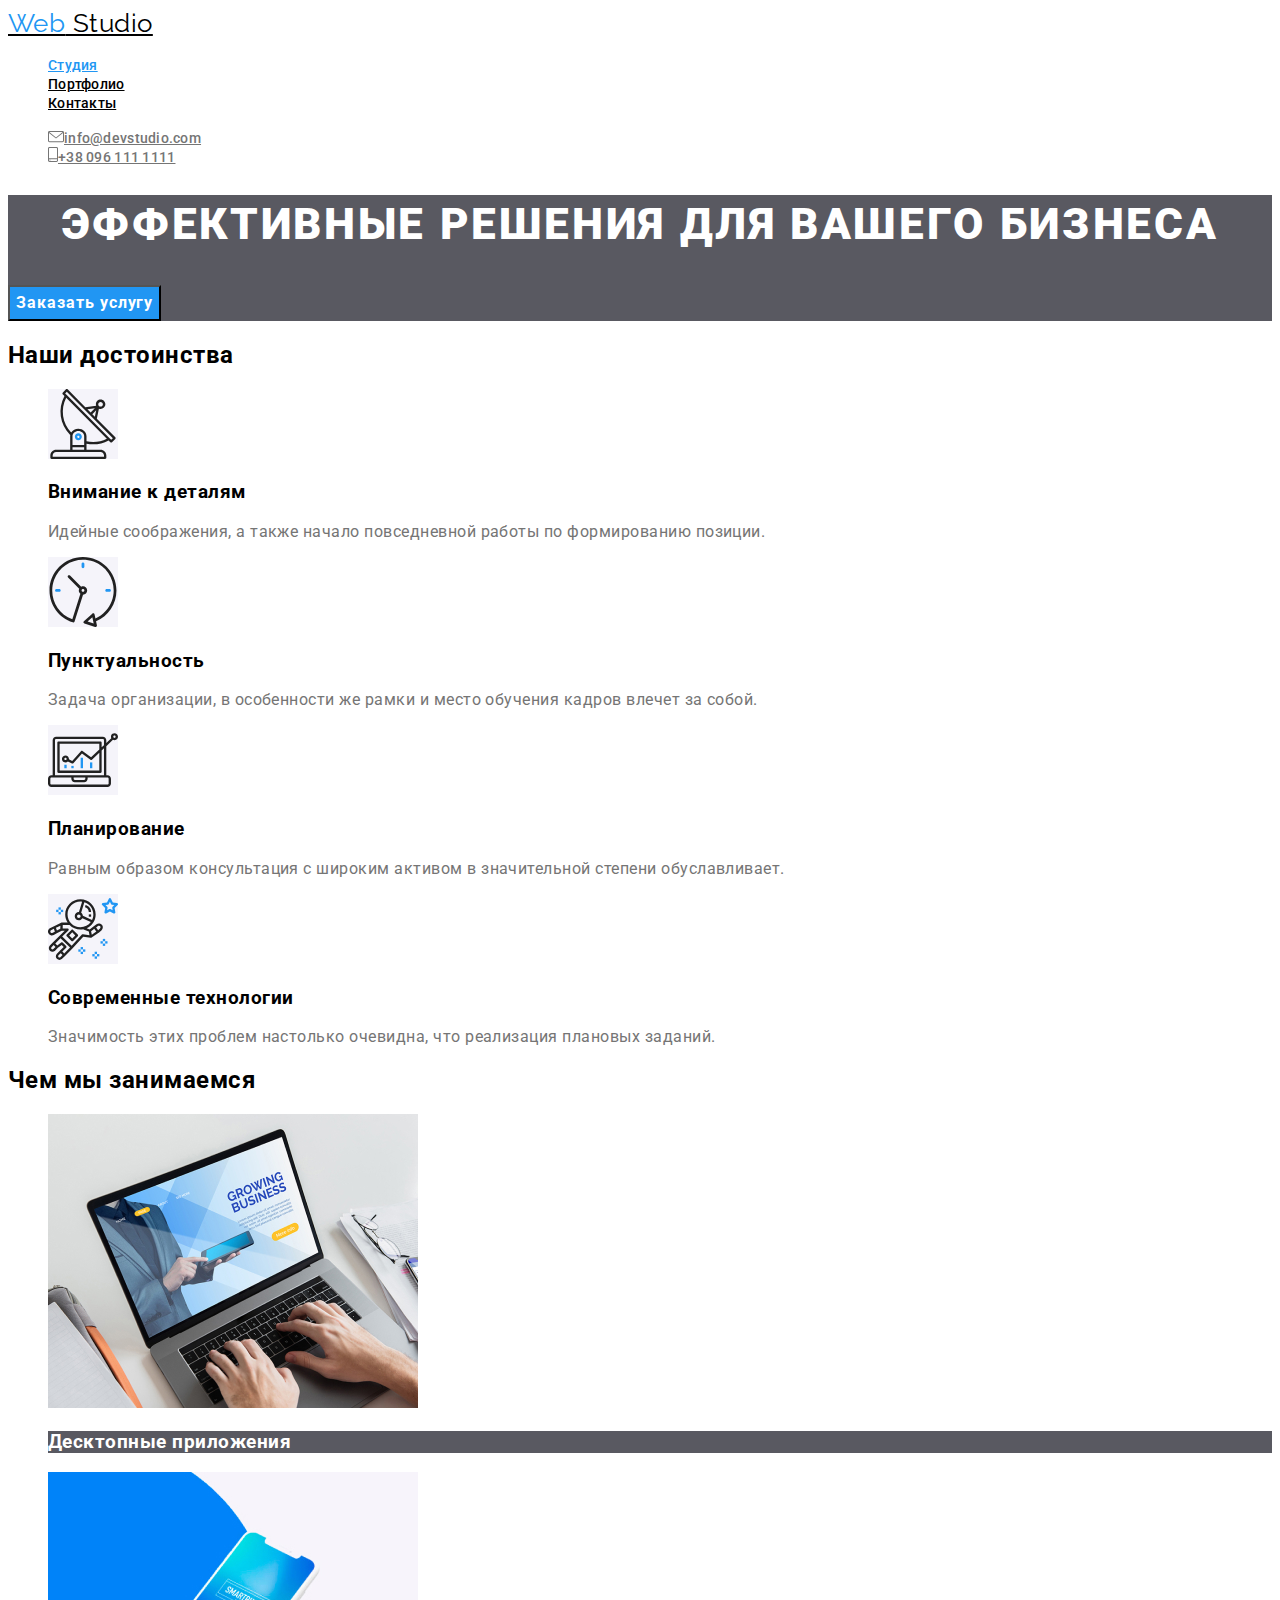
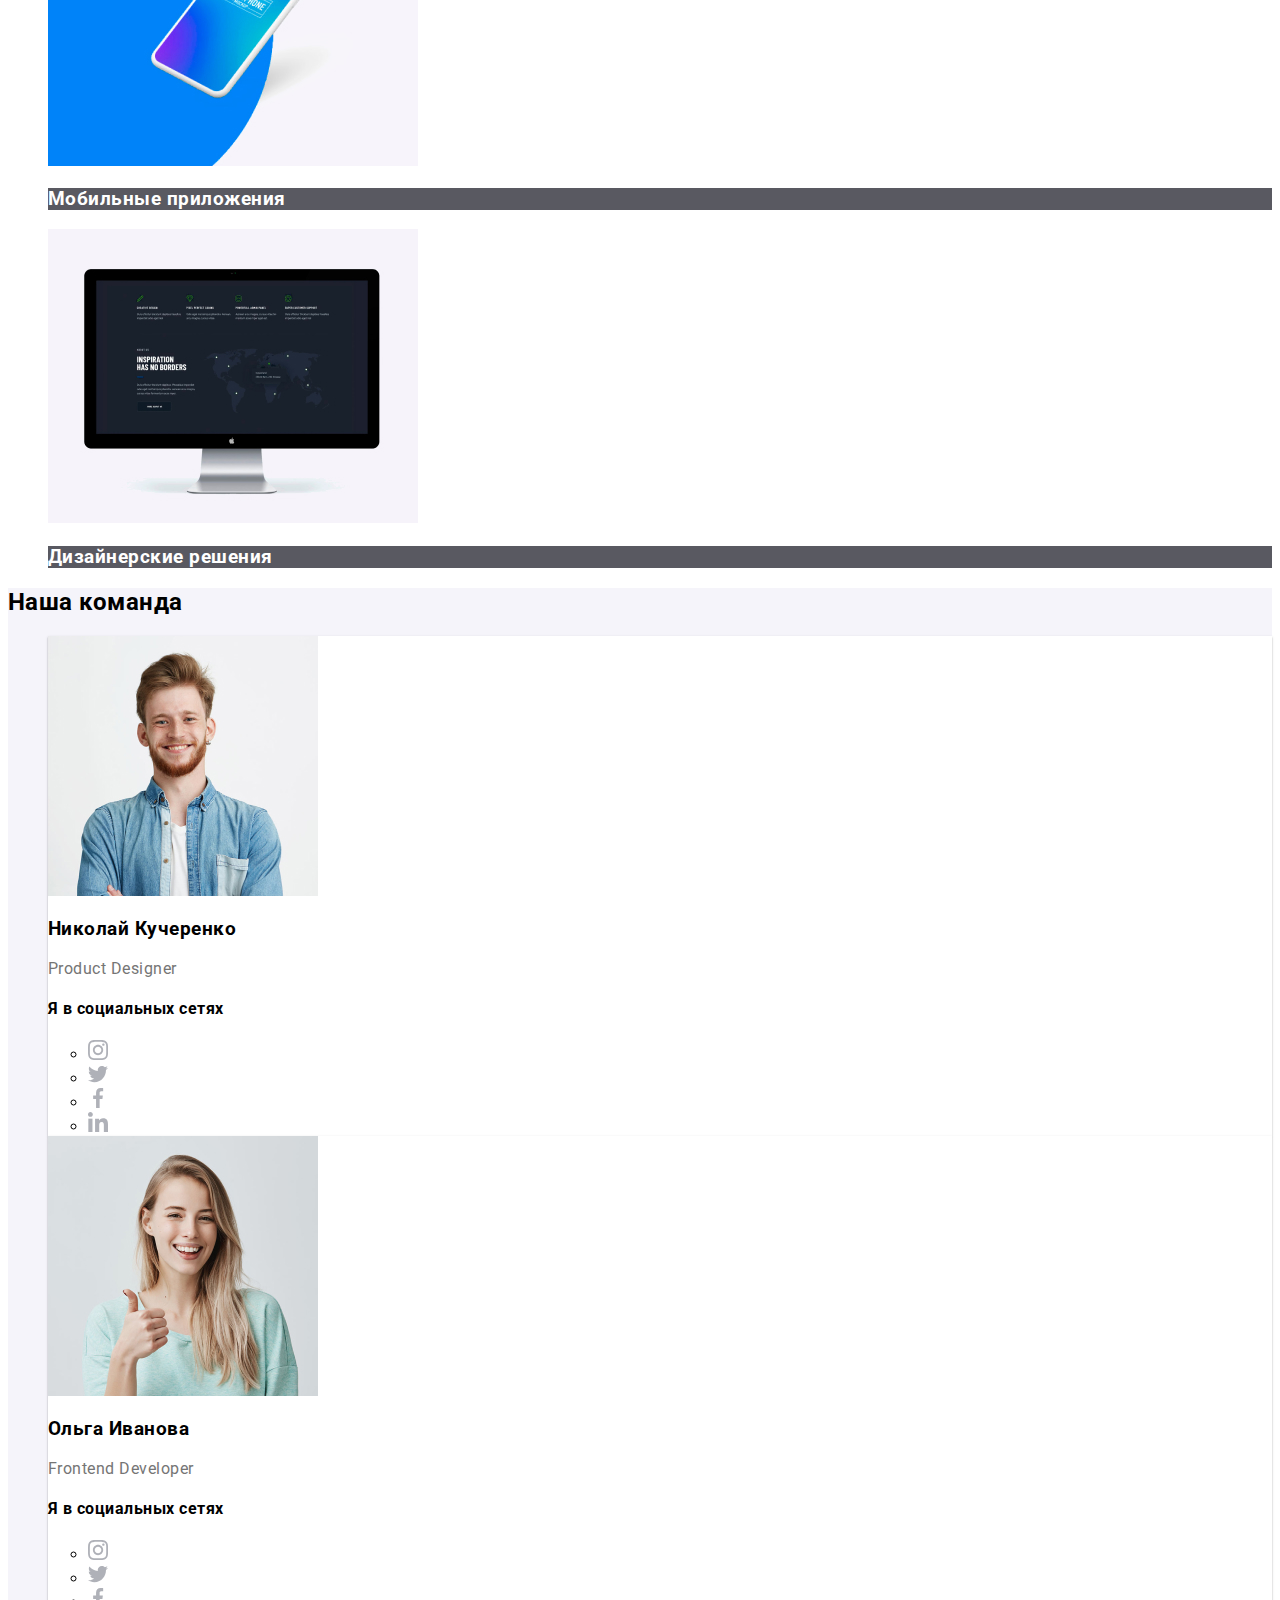
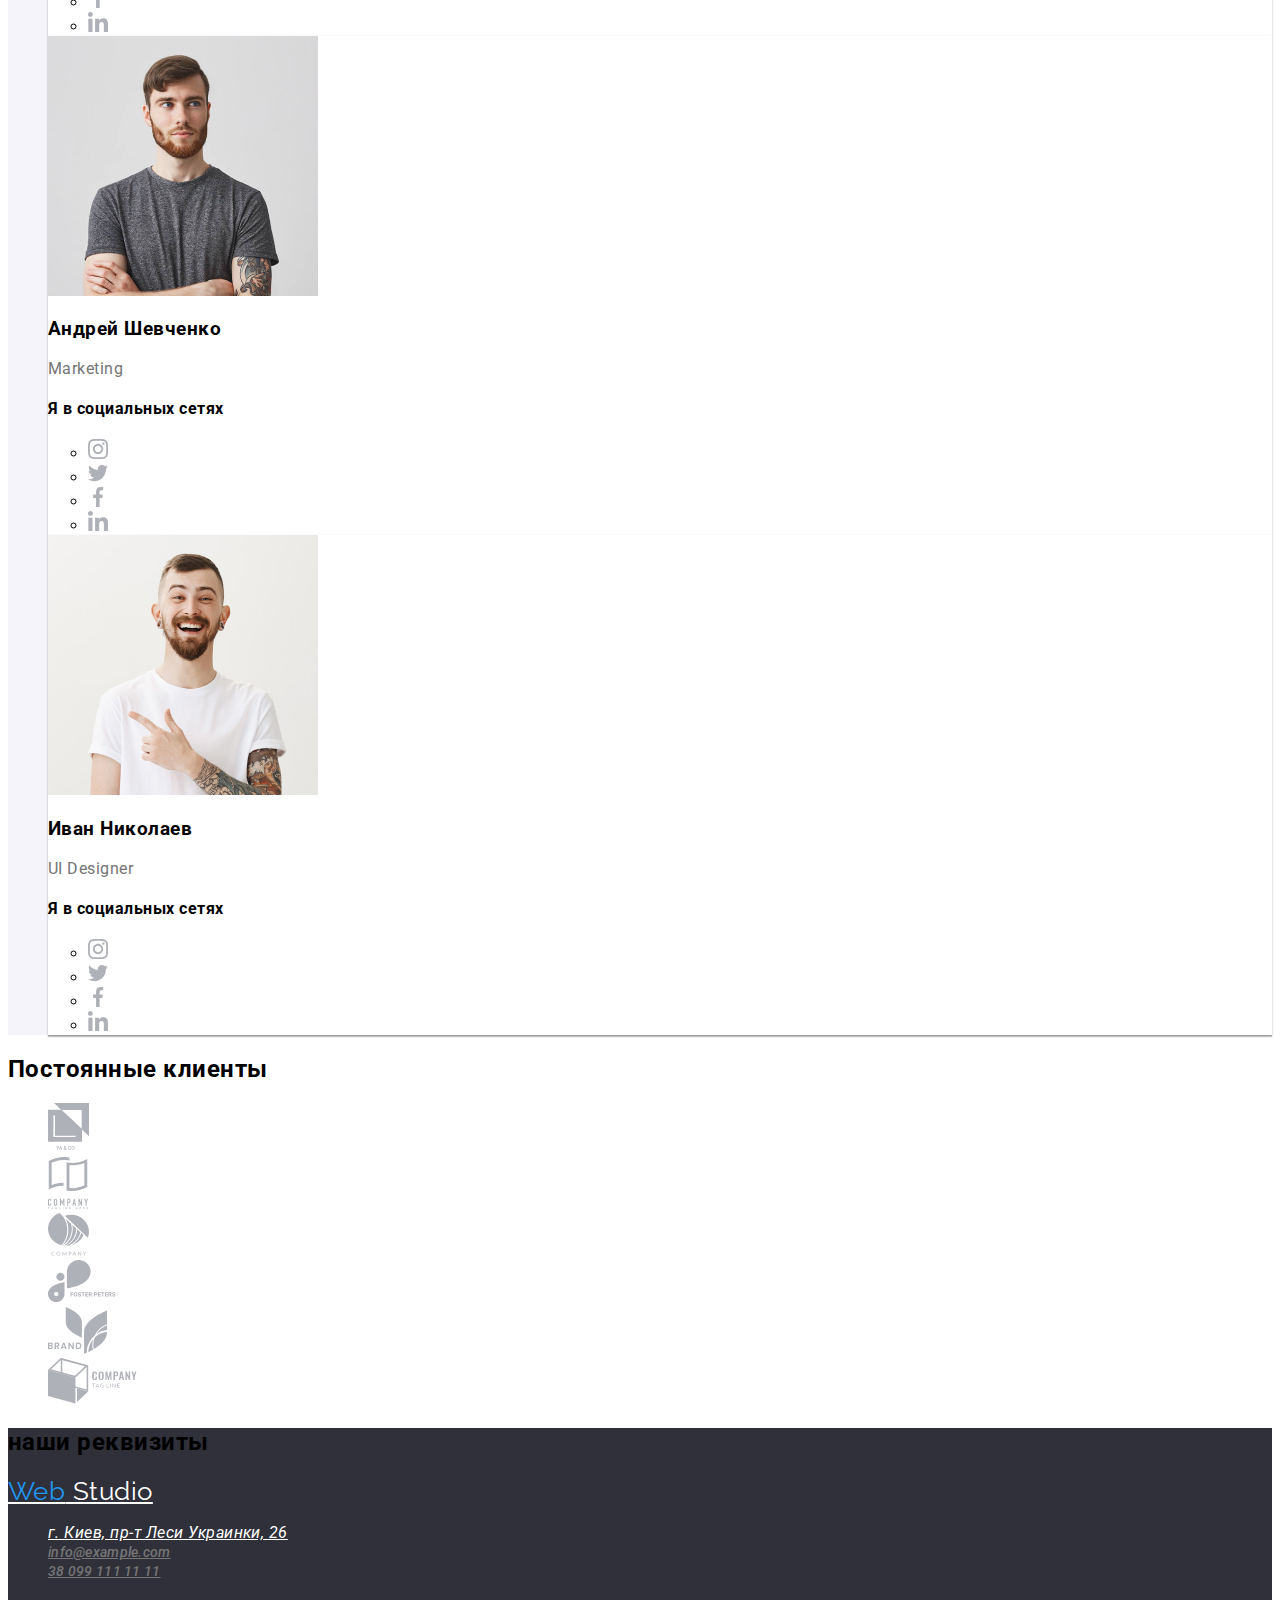
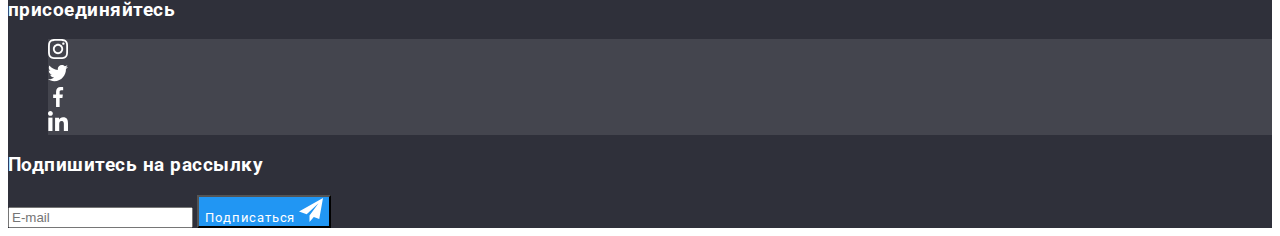
==== commit 43d7f642: "оформляет шрифты" ====
--- a/index.html
+++ b/index.html
@@ -3,6 +3,10 @@
   <head>
     <meta charset="UTF-8" />
     <meta name="viewport" content="width=device-width, initial-scale=1.0" />
+    <link
+      href="https://fonts.googleapis.com/css2?family=Raleway:wght@700&family=Roboto:wght@400;500;700;900&display=swap"
+      rel="stylesheet"
+    />
     <link rel="stylesheet" href="css/styles.css" />
     <title>Web Studio</title>
   </head>
@@ -18,7 +22,7 @@
 
         <!-- nav list -->
         <ul class="list">
-          <li><a href="" class="nav-link">Студия</a></li>
+          <li><a href="./index.html" class="nav-link current">Студия</a></li>
           <li><a href="./portfolio.html" class="nav-link">Портфолио</a></li>
           <li><a href="" class="nav-link">Контакты</a></li>
         </ul>
@@ -48,7 +52,7 @@
       <!-- hero -->
       <section class="hero">
         <h1 class="hero-title">Эффективные решения для вашего бизнеса</h1>
-        <button class="hero-button">Заказать услугу</button>
+        <button class="button">Заказать услугу</button>
       </section>
 
       <!-- our advantage -->
@@ -440,7 +444,7 @@
       <div>
         <h3 class="footer-title">Подпишитесь на рассылку</h3>
         <input type="email" name="email" id="email" placeholder="E-mail" />
-        <button type="submit" class="footer-button">
+        <button type="submit" class="button">
           Подписаться <img src="images/icon_send.svg" alt="самолетик" />
         </button>
       </div>
--- a/css/styles.css
+++ b/css/styles.css
@@ -11,6 +11,12 @@
 /* цвет тени ховерной карточки - 1px 4px 6px rgba(0, 0, 0, 0.16), 0px 4px 4px rgba(0, 0, 0, 0.06), 0px 1px 1px rgba(0, 0, 0, 0.12)*/
 /* цвет тени карточки - 0px 2px 1px rgba(0, 0, 0, 0.2), 0px 1px 1px rgba(0, 0, 0, 0.14), 0px 1px 3px rgba(0, 0, 0, 0.12)*/
 /* цвет бордера - #AFB1B8 */
+
+/*шрифт логотипа - Raleway, bold*/
+/*шрифт навигации и заголовка карточки - Roboto, 500*/
+/*шрифт героя - Roboto, 900*/
+/*шрифт кнопки и заголовков - Roboto, bold*/
+/*шрифт абзаца и адреса - Roboto, normal*/
 
 /*кастомные css свойства*/
 :root {
@@ -32,18 +38,42 @@
     0px 1px 2px rgba(0, 0, 0, 0.08), 0px 3px 1px rgba(0, 0, 0, 0.1);
   --border-color: #afb1b8;
 }
+
 body {
   background-color: var(--third-color);
   color: var(--primary-text-color);
+  font-family: Roboto, sans-serif;
+  letter-spacing: 0.03em;
 }
 
 .list {
   list-style: none;
 }
 
+.button {
+  color: var(--third-color);
+  background-color: var(--accent-text-color);
+  font-family: inherit;
+  letter-spacing: 0.06em;
+}
+.button.menu {
+  color: var(--primary-text-color);
+  background-color: var(--second-background-color);
+  letter-spacing: 0.03em;
+}
+.button.menu:hover,
+.button.menu:focus {
+  color: var(--third-color);
+  background-color: var(--accent-text-color);
+  box-shadow: var(--nav-item-shadow-hover);
+}
+
 /*header - logo*/
 .logo {
   color: var(--primary-text-color);
+  font-family: Raleway, sans-serif;
+  font-size: 26px;
+  line-height: 1.19;
 }
 
 .logo-web {
@@ -53,15 +83,24 @@
 /*site nav*/
 .nav-link {
   color: var(--primary-text-color);
+  font-weight: 500;
+  font-size: 14px;
+  line-height: 1.14;
+  letter-spacing: 0.02em;
 }
 .nav-link:hover,
-.nav-link:focus {
+.nav-link:focus,
+.nav-link.current {
   color: var(--accent-text-color);
 }
 
 /*contacts list*/
 .contacts {
   color: var(--secondary-text-color);
+  font-weight: 500;
+  font-size: 14px;
+  line-height: 1.14;
+  letter-spacing: 0.02em;
 }
 
 .contacts:hover,
@@ -75,10 +114,19 @@
 }
 .hero-title {
   color: var(--third-color);
+  font-weight: 900;
+  font-size: 44px;
+  line-height: 1.36;
+  text-align: center;
+  letter-spacing: 0.06em;
+  text-transform: uppercase;
 }
-.hero-button {
-  color: var(--third-color);
-  background-color: var(--accent-text-color);
+.hero .button {
+  font-weight: bold;
+  font-size: 16px;
+  line-height: 1.88;
+  text-align: center;
+  letter-spacing: 0.06em;
 }
 
 /*section 1*/
@@ -90,17 +138,9 @@
 }
 
 /*portfolio*/
-.portfolio-nav-item {
-  color: var(--primary-text-color);
-  background-color: var(--second-background-color);
-}
-.portfolio-nav-item:hover {
-  color: var(--third-color);
-  background-color: var(--accent-text-color);
-}
 .portfolio-card:hover,
 .portfolio-card:focus {
-  /*box-shadow: var(--card-shadow-hover);*/
+  box-shadow: var(--card-shadow-hover);
 }
 .portfolio-title {
   color: var(--primary-text-color);
@@ -119,7 +159,7 @@
 
 .team-card {
   background-color: var(--third-color);
-  /*box-shadow: var(--card-shadow);*/
+  box-shadow: var(--card-shadow);
 }
 .personal-page:hover,
 .personal-page:focus {
@@ -130,23 +170,15 @@
 .footer {
   background-color: var(--footer-background-color);
 }
-.footer .logo {
-  color: var(--third-color);
-}
-.address-item {
-  color: var(--third-color);
-}
+.footer .logo,
+.address-item,
 .footer-title {
   color: var(--third-color);
 }
 .footer-links {
   background-color: var(--footer-backgrpund-item-color);
 }
-.footer-links:hover,
-.footer-links:focus {
+.footer-links:focus,
+.footer-links:hover {
   background-color: var(--accent-text-color);
 }
-.footer-button {
-  color: var(--third-color);
-  background-color: var(--accent-text-color);
-}
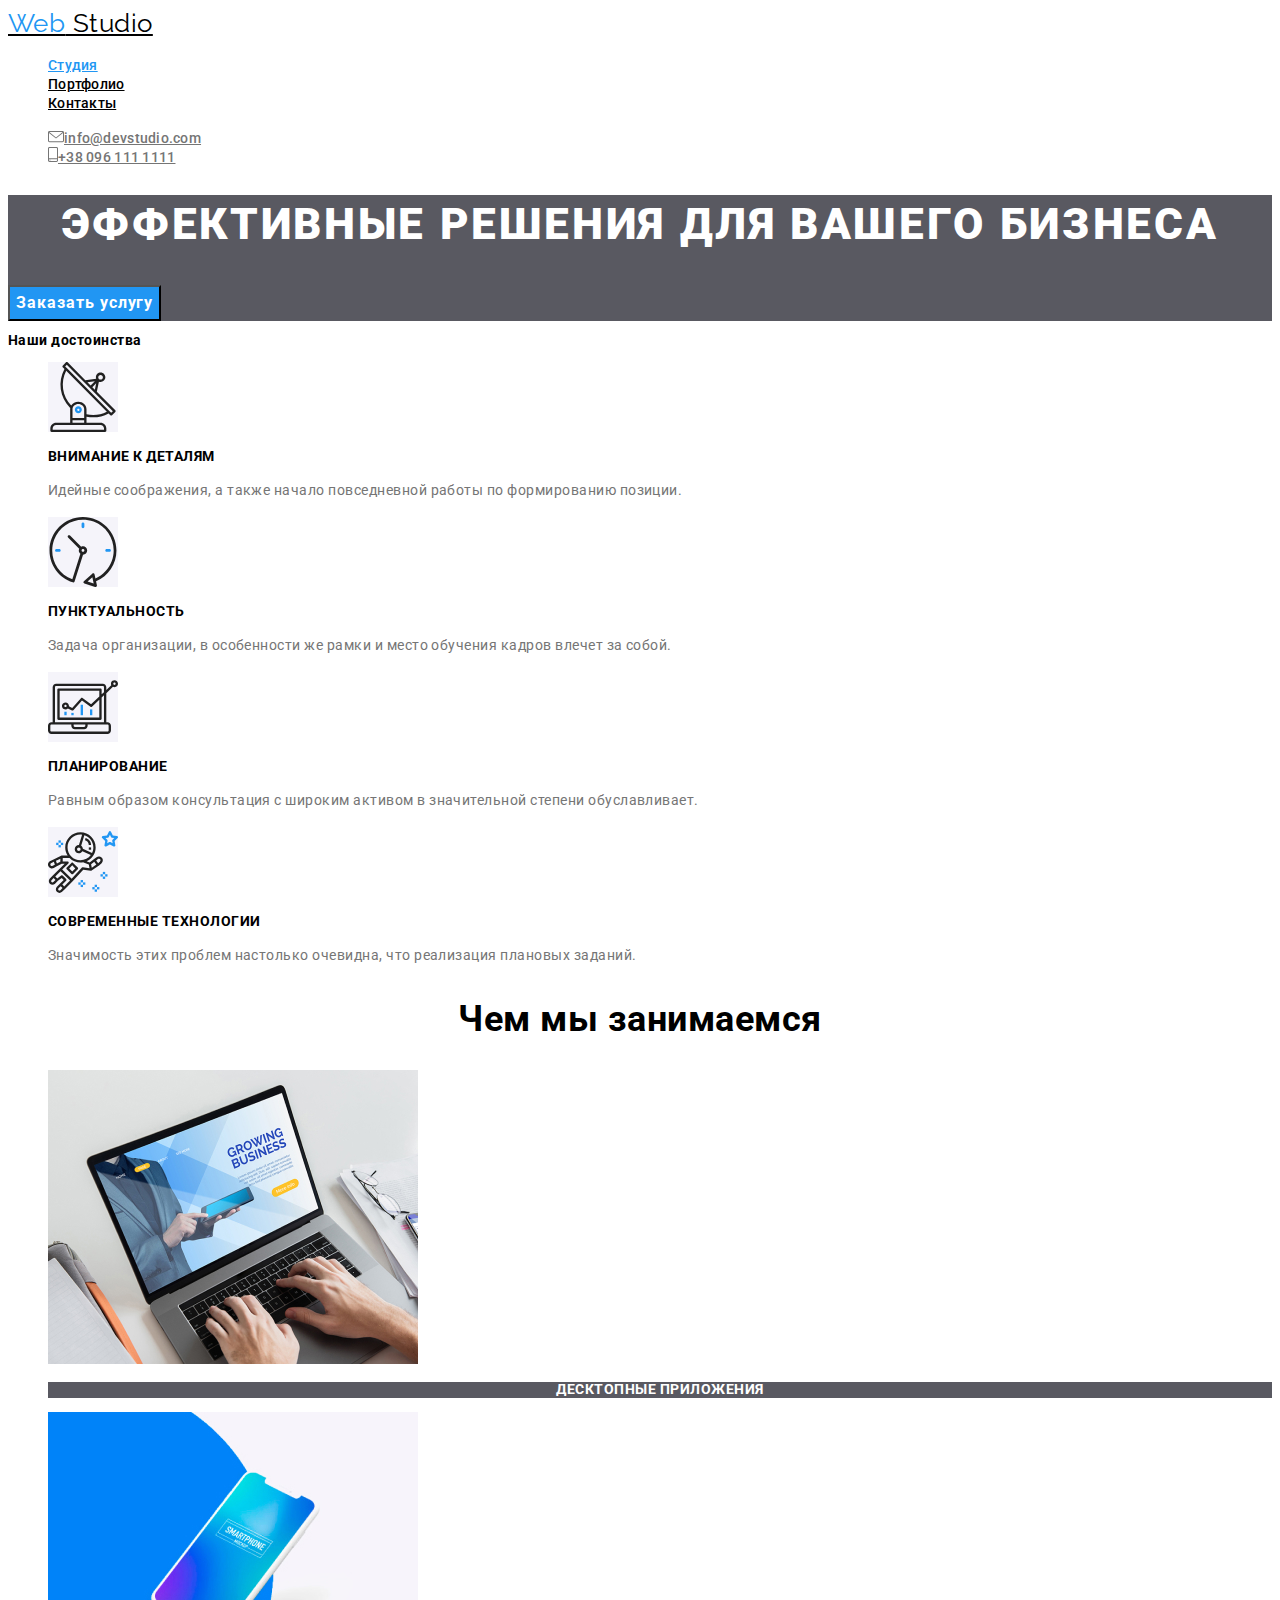
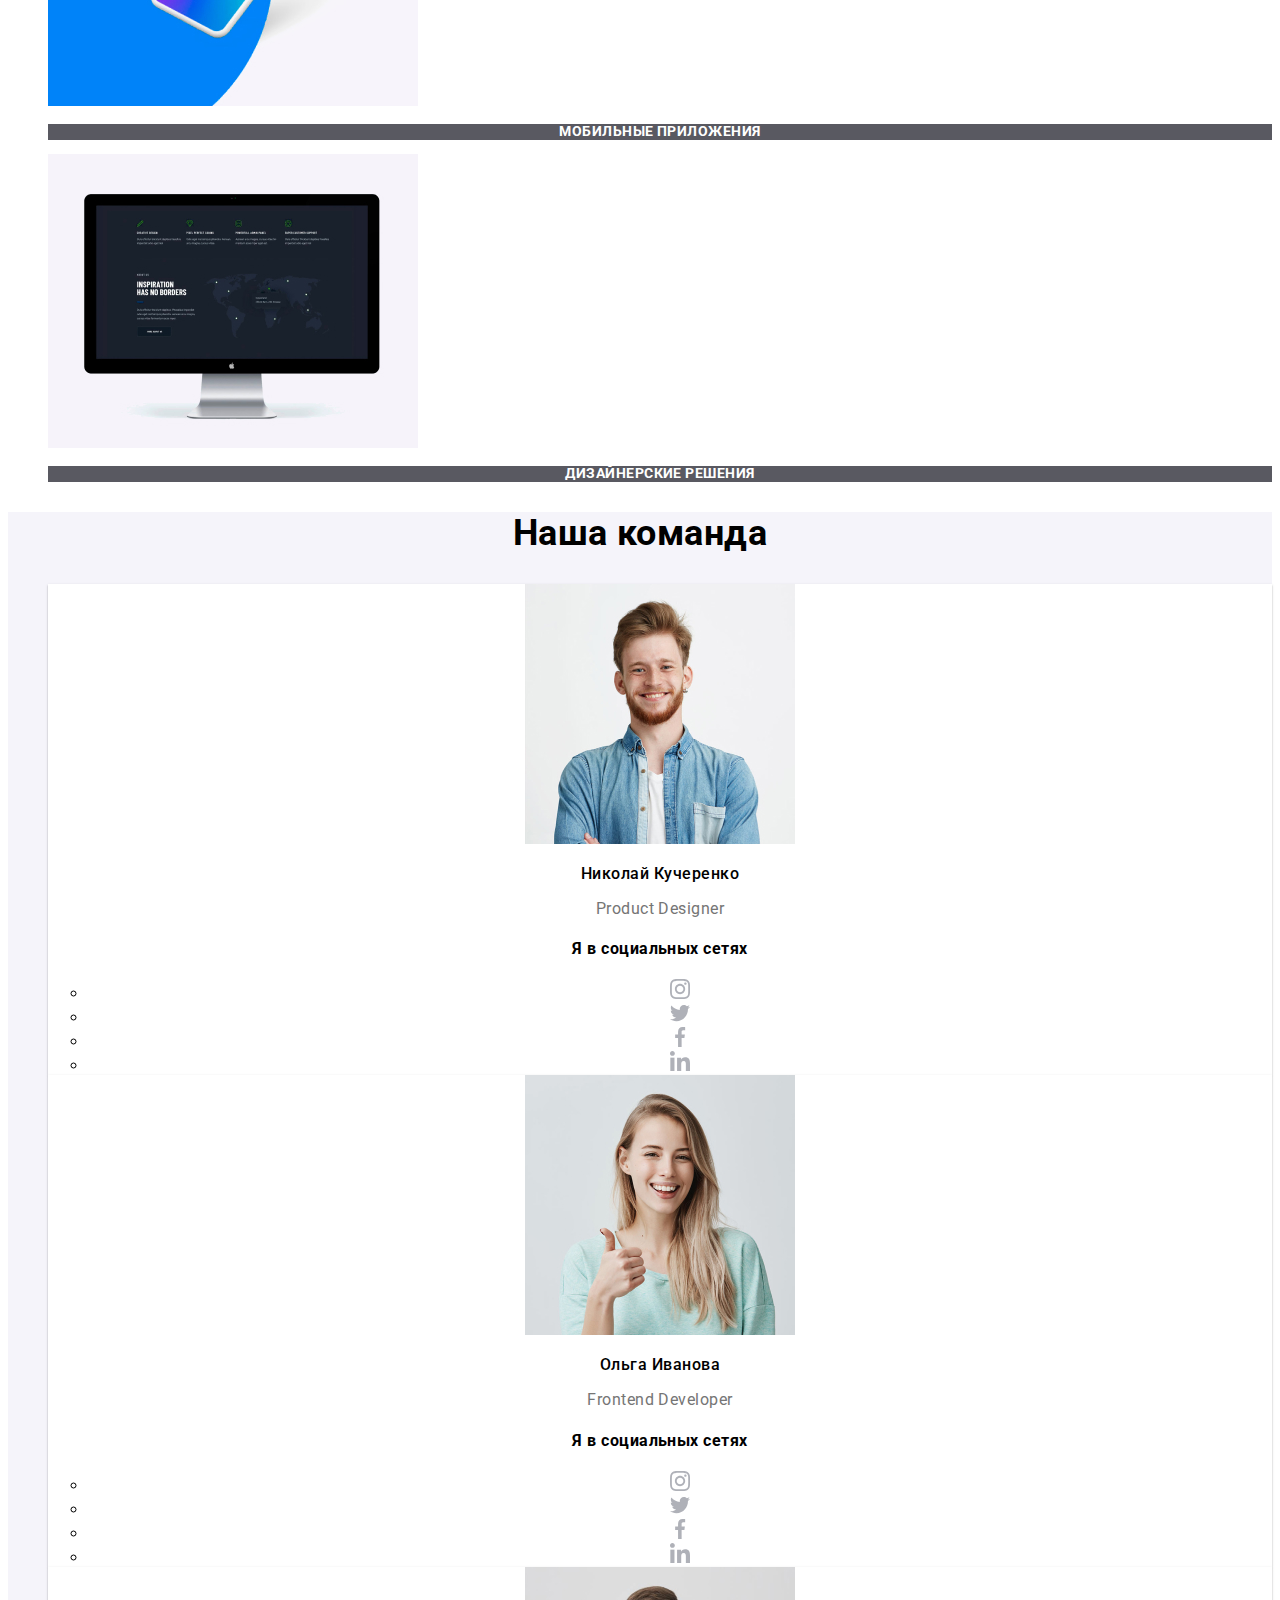
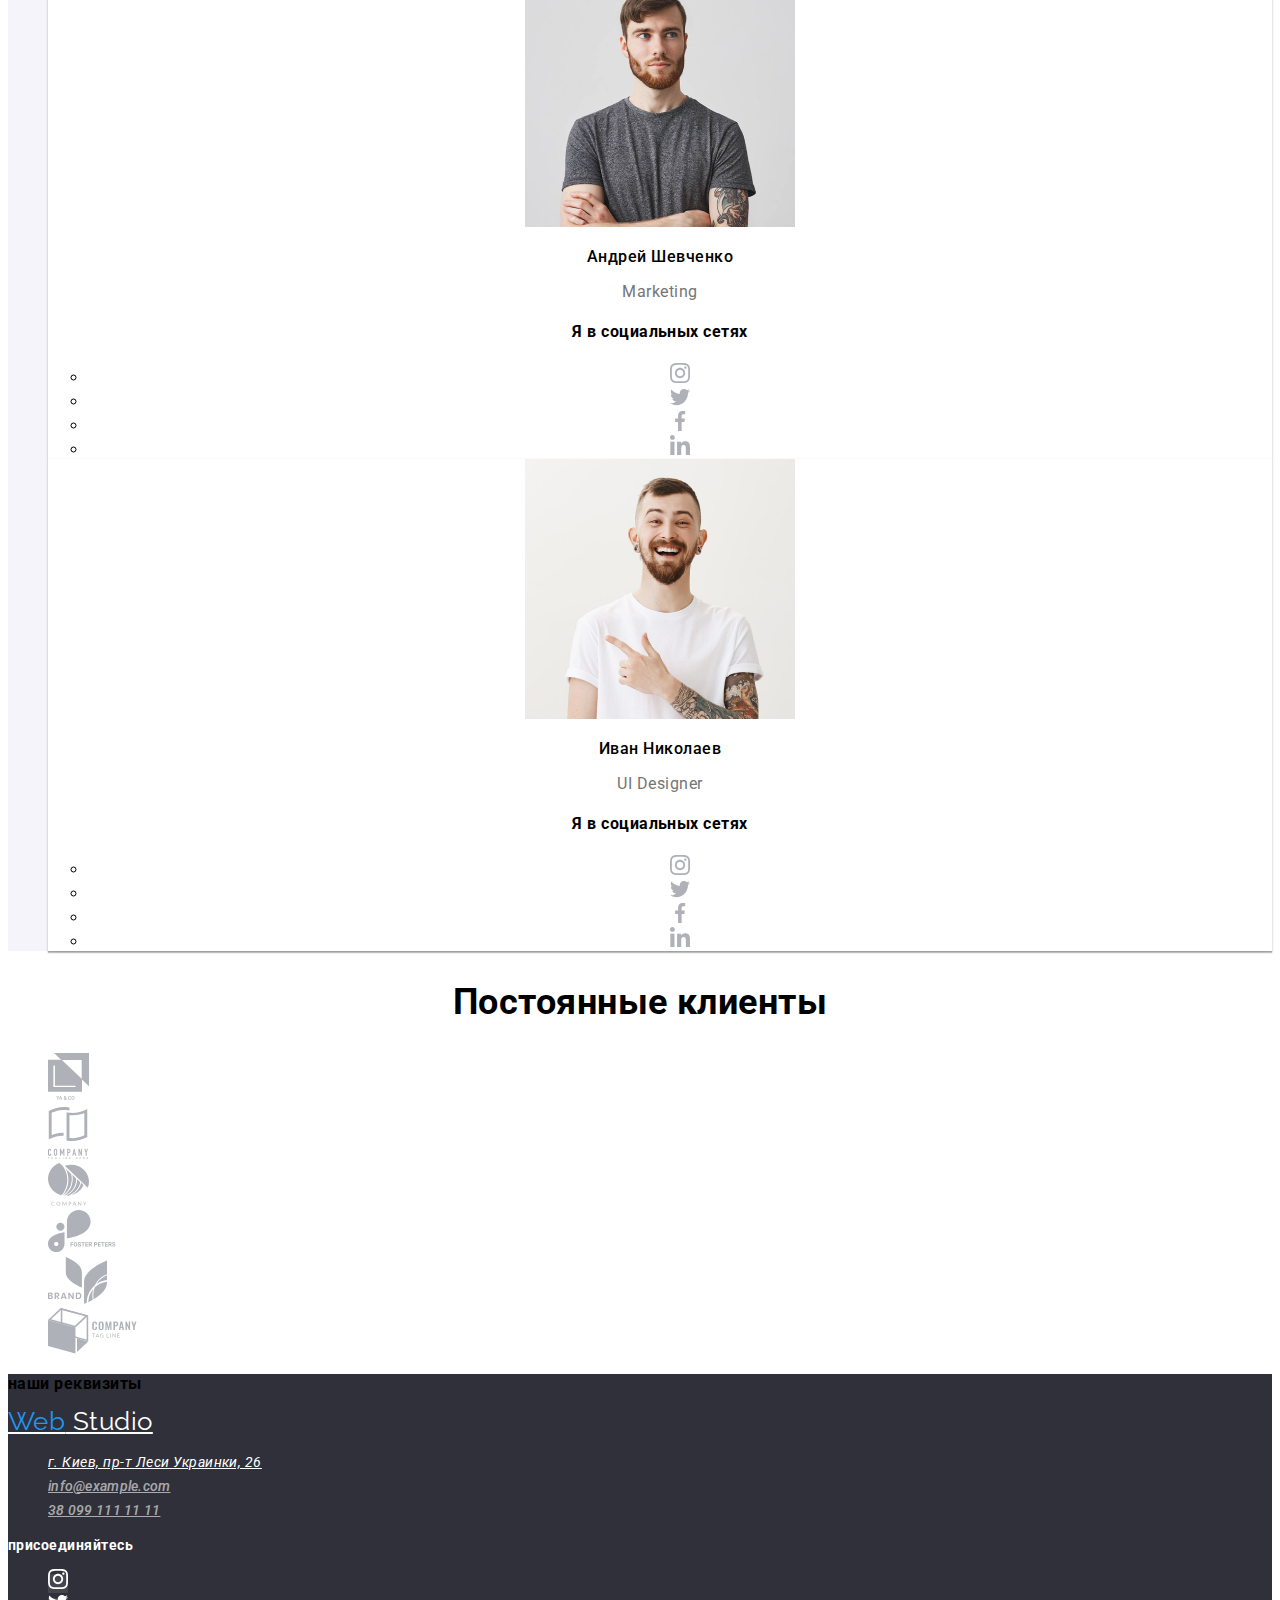
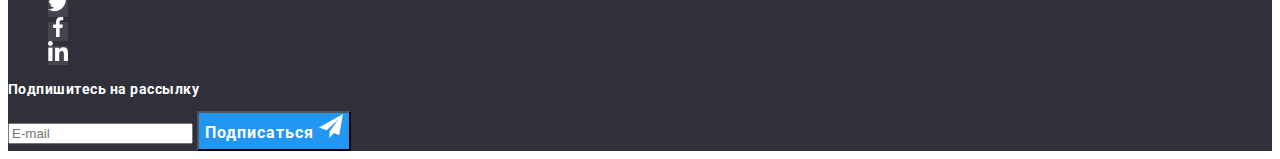
==== commit 6986e1c4: "оптимизирует сss" ====
--- a/index.html
+++ b/index.html
@@ -58,7 +58,7 @@
       <!-- our advantage -->
       <section class="feature">
         <!-- невидимый заголовок н2 -->
-        <h2 class="feature-title">Наши достоинства</h2>
+        <h2 class="feature-primary-title">Наши достоинства</h2>
         <ul class="list">
           <li>
             <img
@@ -66,7 +66,7 @@
               alt="спутниковая антена"
               class="feature-img"
             />
-            <h3>Внимание к деталям</h3>
+            <h3 class="title">Внимание к деталям</h3>
             <p class="text">
               Идейные соображения, а также начало повседневной работы по
               формированию позиции.
@@ -78,7 +78,7 @@
               alt="механические часы"
               class="feature-img"
             />
-            <h3>Пунктуальность</h3>
+            <h3 class="title">Пунктуальность</h3>
             <p class="text">
               Задача организации, в особенности же рамки и место обучения кадров
               влечет за собой.
@@ -90,7 +90,7 @@
               alt="диаграмма на мониторе ноутбука"
               class="feature-img"
             />
-            <h3>Планирование</h3>
+            <h3 class="title">Планирование</h3>
             <p class="text">
               Равным образом консультация с широким активом в значительной
               степени обуславливает.
@@ -102,7 +102,7 @@
               alt="космонавт в открытом пространстве"
               class="feature-img"
             />
-            <h3>Современные технологии</h3>
+            <h3 class="title">Современные технологии</h3>
             <p class="text">
               Значимость этих проблем настолько очевидна, что реализация
               плановых заданий.
@@ -113,7 +113,7 @@
 
       <!-- our developments -->
       <section>
-        <h2 class="title">Чем мы занимаемся</h2>
+        <h2 class="dev-primary-title">Чем мы занимаемся</h2>
         <ul class="list">
           <li>
             <img src="images/desktop.jpg" alt="ноутбук" width="370" />
@@ -136,7 +136,7 @@
 
       <!-- our team -->
       <section class="team-section">
-        <h2>Наша команда</h2>
+        <h2 class="prim-title">Наша команда</h2>
         <ul class="list">
           <li class="team-card">
             <img
@@ -144,7 +144,7 @@
               alt="фото дизайнера"
               width="270"
             />
-            <h3>Николай Кучеренко</h3>
+            <h3 class="team-id-name">Николай Кучеренко</h3>
             <p class="text">Product Designer</p>
             <!-- связаться со мной, невидимый заголовок н4 -->
             <h4>Я в социальных сетях</h4>
@@ -195,7 +195,7 @@
               alt="фото разработчика"
               width="270"
             />
-            <h3>Ольга Иванова</h3>
+            <h3 class="team-id-name">Ольга Иванова</h3>
             <p class="text">Frontend Developer</p>
             <!-- связаться со мной, невидимый заголовок н4 -->
             <h4>Я в социальных сетях</h4>
@@ -246,7 +246,7 @@
               alt="фото маркетолога"
               width="270"
             />
-            <h3>Андрей Шевченко</h3>
+            <h3 class="team-id-name">Андрей Шевченко</h3>
             <p class="text">Marketing</p>
             <!-- связаться со мной, невидимый заголовок н4 -->
             <h4>Я в социальных сетях</h4>
@@ -297,7 +297,7 @@
               alt="фото разработчика"
               width="270"
             />
-            <h3>Иван Николаев</h3>
+            <h3 class="team-id-name">Иван Николаев</h3>
             <p class="text">UI Designer</p>
             <!-- связаться со мной, невидимый заголовок н4 -->
             <h4>Я в социальных сетях</h4>
@@ -345,8 +345,8 @@
       </section>
 
       <!-- our clients -->
-      <section>
-        <h2>Постоянные клиенты</h2>
+      <section class="client">
+        <h2 class="client-title">Постоянные клиенты</h2>
         <ul class="list">
           <li>
             <a href="" target="_blank" rel="noopener noreferrer"
@@ -390,7 +390,7 @@
         <a href="./index.html" class="logo"
           ><span class="logo-web">Web</span> Studio</a
         >
-        <address>
+        <address class="address">
           <ul class="list">
             <li>
               <a
@@ -414,26 +414,42 @@
       </div>
 
       <div>
-        <h3 class="footer-title">присоединяйтесь</h3>
-        <ul class="list">
-          <li class="footer-links">
+        <h3 class="title">присоединяйтесь</h3>
+        <ul class="list">
+          <li>
             <!-- aria-label="... link" вместо изображения-->
-            <a href="" target="_blank" rel="noopener noreferrer"
+            <a
+              href=""
+              target="_blank"
+              rel="noopener noreferrer"
+              class="footer-links"
               ><img src="images/instagram2.svg" alt="логотип инстаграмма"
             /></a>
           </li>
-          <li class="footer-links">
-            <a href="" target="_blank" rel="noopener noreferrer"
+          <li>
+            <a
+              href=""
+              target="_blank"
+              rel="noopener noreferrer"
+              class="footer-links"
               ><img src="images/twitter2.svg" alt="логотип твиттера"
             /></a>
           </li>
-          <li class="footer-links">
-            <a href="" target="_blank" rel="noopener noreferrer"
+          <li>
+            <a
+              href=""
+              target="_blank"
+              rel="noopener noreferrer"
+              class="footer-links"
               ><img src="images/facebook2.svg" alt="логотип фейсбука"
             /></a>
           </li>
-          <li class="footer-links">
-            <a href="" target="_blank" rel="noopener noreferrer"
+          <li>
+            <a
+              href=""
+              target="_blank"
+              rel="noopener noreferrer"
+              class="footer-links"
               ><img src="images/linkedin2.svg" alt="логотип линкделина"
             /></a>
           </li>
@@ -442,7 +458,7 @@
 
       <!-- далее следует код-заготовка -->
       <div>
-        <h3 class="footer-title">Подпишитесь на рассылку</h3>
+        <h3 class="title">Подпишитесь на рассылку</h3>
         <input type="email" name="email" id="email" placeholder="E-mail" />
         <button type="submit" class="button">
           Подписаться <img src="images/icon_send.svg" alt="самолетик" />
--- a/css/styles.css
+++ b/css/styles.css
@@ -1,5 +1,6 @@
 /* основной цвет текста - #000000 */
 /* дополнительный цвет текста - #757575 */
+/* цвет текста меню портфолио - #212121 */
 /* выделенный цвет текста - #FFFFFF*/
 /* выделенный цвет текста - #2196F3*/
 /* цвет текста в адресе и инпуте - rgba(255, 255, 255, 0.6)*/
@@ -25,17 +26,21 @@
   --third-color: #ffffff;
   --fourth-text-color: rgba(255, 255, 255, 0.6);
   --accent-text-color: #2196f3;
+  --portfolio-tx-clr: #212121;
+
   --first-background-color: rgba(47, 48, 58, 0.8);
   --second-background-color: #f5f4fa;
   --footer-background-color: #2f303a;
   --footer-backgrpund-item-color: rgba(255, 255, 255, 0.1);
   --hover-card-color: rgba(33, 150, 243, 0.9);
+
   --card-shadow: 0px 2px 1px rgba(0, 0, 0, 0.2), 0px 1px 1px rgba(0, 0, 0, 0.14),
     0px 1px 3px rgba(0, 0, 0, 0.12);
   --card-shadow-hover: 1px 4px 6px rgba(0, 0, 0, 0.16),
     0px 4px 4px rgba(0, 0, 0, 0.06), 0px 1px 1px rgba(0, 0, 0, 0.12);
   --nav-item-shadow-hover: 0px 2px 2px rgba(0, 0, 0, 0.12),
     0px 1px 2px rgba(0, 0, 0, 0.08), 0px 3px 1px rgba(0, 0, 0, 0.1);
+
   --border-color: #afb1b8;
 }
 
@@ -43,7 +48,16 @@
   background-color: var(--third-color);
   color: var(--primary-text-color);
   font-family: Roboto, sans-serif;
+  font-weight: 400;
+  font-size: 16px;
   letter-spacing: 0.03em;
+}
+
+h1,
+h2,
+h3,
+h4 {
+  font-size: inherit;
 }
 
 .list {
@@ -54,11 +68,18 @@
   color: var(--third-color);
   background-color: var(--accent-text-color);
   font-family: inherit;
+  font-weight: 700;
+  font-size: 16px;
+  line-height: 1.88;
+  text-align: center;
   letter-spacing: 0.06em;
+  align-items: center;
 }
 .button.menu {
-  color: var(--primary-text-color);
+  color: var(--portfolio-tx-clr);
   background-color: var(--second-background-color);
+  font-weight: 500;
+  line-height: 1.62;
   letter-spacing: 0.03em;
 }
 .button.menu:hover,
@@ -68,45 +89,50 @@
   box-shadow: var(--nav-item-shadow-hover);
 }
 
-/*header - logo*/
+/*logo*/
 .logo {
   color: var(--primary-text-color);
   font-family: Raleway, sans-serif;
   font-size: 26px;
   line-height: 1.19;
 }
-
-.logo-web {
+/*"web" + nav& contacts& personal-page& footer-links hovers*/
+.logo-web,
+.nav-link:hover,
+.nav-link:focus,
+.nav-link.current,
+.contacts:hover,
+.contacts:focus .personal-page:hover,
+.personal-page:focus,
+.footer-links:focus,
+.footer-links:hover {
   color: var(--accent-text-color);
 }
 
-/*site nav*/
-.nav-link {
+/*nav list*/
+.nav-link,
+.contacts {
   color: var(--primary-text-color);
   font-weight: 500;
   font-size: 14px;
   line-height: 1.14;
   letter-spacing: 0.02em;
 }
-.nav-link:hover,
+/*.nav-link:hover,
 .nav-link:focus,
 .nav-link.current {
   color: var(--accent-text-color);
-}
-
-/*contacts list*/
+}*/
+
+/*Contact links*/
 .contacts {
   color: var(--secondary-text-color);
-  font-weight: 500;
-  font-size: 14px;
-  line-height: 1.14;
-  letter-spacing: 0.02em;
-}
-
-.contacts:hover,
+}
+
+/*.contacts:hover,
 .contacts:focus {
   color: var(--accent-text-color);
-}
+}*/
 
 /*hero*/
 .hero {
@@ -121,21 +147,110 @@
   letter-spacing: 0.06em;
   text-transform: uppercase;
 }
-.hero .button {
-  font-weight: bold;
-  font-size: 16px;
-  line-height: 1.88;
-  text-align: center;
-  letter-spacing: 0.06em;
-}
-
-/*section 1*/
-.feature-img {
+
+/*our advantage*/
+/*feature + footer title*/
+.feature,
+.footer .title {
+  font-size: 14px;
+}
+.feature .title {
+  font-weight: 700;
+  line-height: 1.14;
+  text-transform: uppercase;
+}
+/*img + team section background color*/
+.feature-img,
+.team-section {
   background-color: var(--second-background-color);
 }
 .text {
   color: var(--secondary-text-color);
-}
+  line-height: 1.71;
+}
+
+/*our developments + our team + our clients*/
+.dev-primary-title,
+.team-section .prim-title,
+.client-title {
+  font-weight: 700;
+  font-size: 36px;
+  line-height: 1.17;
+  text-align: center;
+}
+.developments-title {
+  color: var(--third-color);
+  background-color: var(--first-background-color);
+  font-weight: 700;
+  font-size: 14px;
+  line-height: 1.14;
+  text-align: center;
+  text-transform: uppercase;
+}
+
+/*our team*/
+/*.team-section {
+  background-color: var(--second-background-color);
+}*/
+/*.team-section .prim-title {
+  font-weight: 700;
+  font-size: 36px;
+  line-height: 1.17;
+  text-align: center;
+}*/
+.team-card {
+  font-size: 16px;
+  line-height: 1.19;
+  text-align: center;
+  background-color: var(--third-color);
+  box-shadow: var(--card-shadow);
+}
+.team-id-name {
+  font-weight: 500;
+}
+.team-card .text {
+  line-height: 1.19;
+}
+/*.personal-page:hover,
+.personal-page:focus {
+  background-color: var(--accent-text-color);
+}*/
+
+/*our clients*/
+/*.client-title {
+  font-weight: 700;
+  font-size: 36px;
+  line-height: 1.17;
+  text-align: center;
+}*/
+
+/*footer*/
+.footer {
+  background-color: var(--footer-background-color);
+}
+.footer .logo,
+.address-item,
+.footer .title {
+  color: var(--third-color);
+}
+.address {
+  font-style: 400;
+  font-size: 14px;
+  line-height: 1.71;
+}
+.address .contacts {
+  color: var(--fourth-text-color);
+}
+/*.footer .title {
+  font-size: 14px;
+}*/
+.footer-links {
+  background-color: var(--footer-backgrpund-item-color);
+}
+/*.footer-links:focus,
+.footer-links:hover {
+  background-color: var(--accent-text-color);
+}*/
 
 /*portfolio*/
 .portfolio-card:hover,
@@ -143,42 +258,18 @@
   box-shadow: var(--card-shadow-hover);
 }
 .portfolio-title {
-  color: var(--primary-text-color);
-}
-
-/*develop section*/
-.developments-title {
-  color: var(--third-color);
-  background-color: var(--first-background-color);
-}
-
-/*team section*/
-.team-section {
-  background-color: var(--second-background-color);
-}
-
-.team-card {
-  background-color: var(--third-color);
-  box-shadow: var(--card-shadow);
-}
-.personal-page:hover,
-.personal-page:focus {
-  background-color: var(--accent-text-color);
-}
-
-/*footer*/
-.footer {
-  background-color: var(--footer-background-color);
-}
-.footer .logo,
-.address-item,
-.footer-title {
-  color: var(--third-color);
-}
-.footer-links {
-  background-color: var(--footer-backgrpund-item-color);
-}
-.footer-links:focus,
-.footer-links:hover {
-  background-color: var(--accent-text-color);
-}
+  color: var(--portfolio-tx-clr);
+  font-weight: 700;
+  font-size: 18px;
+  line-height: 2;
+  letter-spacing: 0.06em;
+}
+.portfolio-card .text {
+  line-height: 1.87;
+}
+.hover-text {
+  color: var(--third-color);
+  background-color: var(--hover-card-color);
+  font-size: 18px;
+  line-height: 1.56;
+}
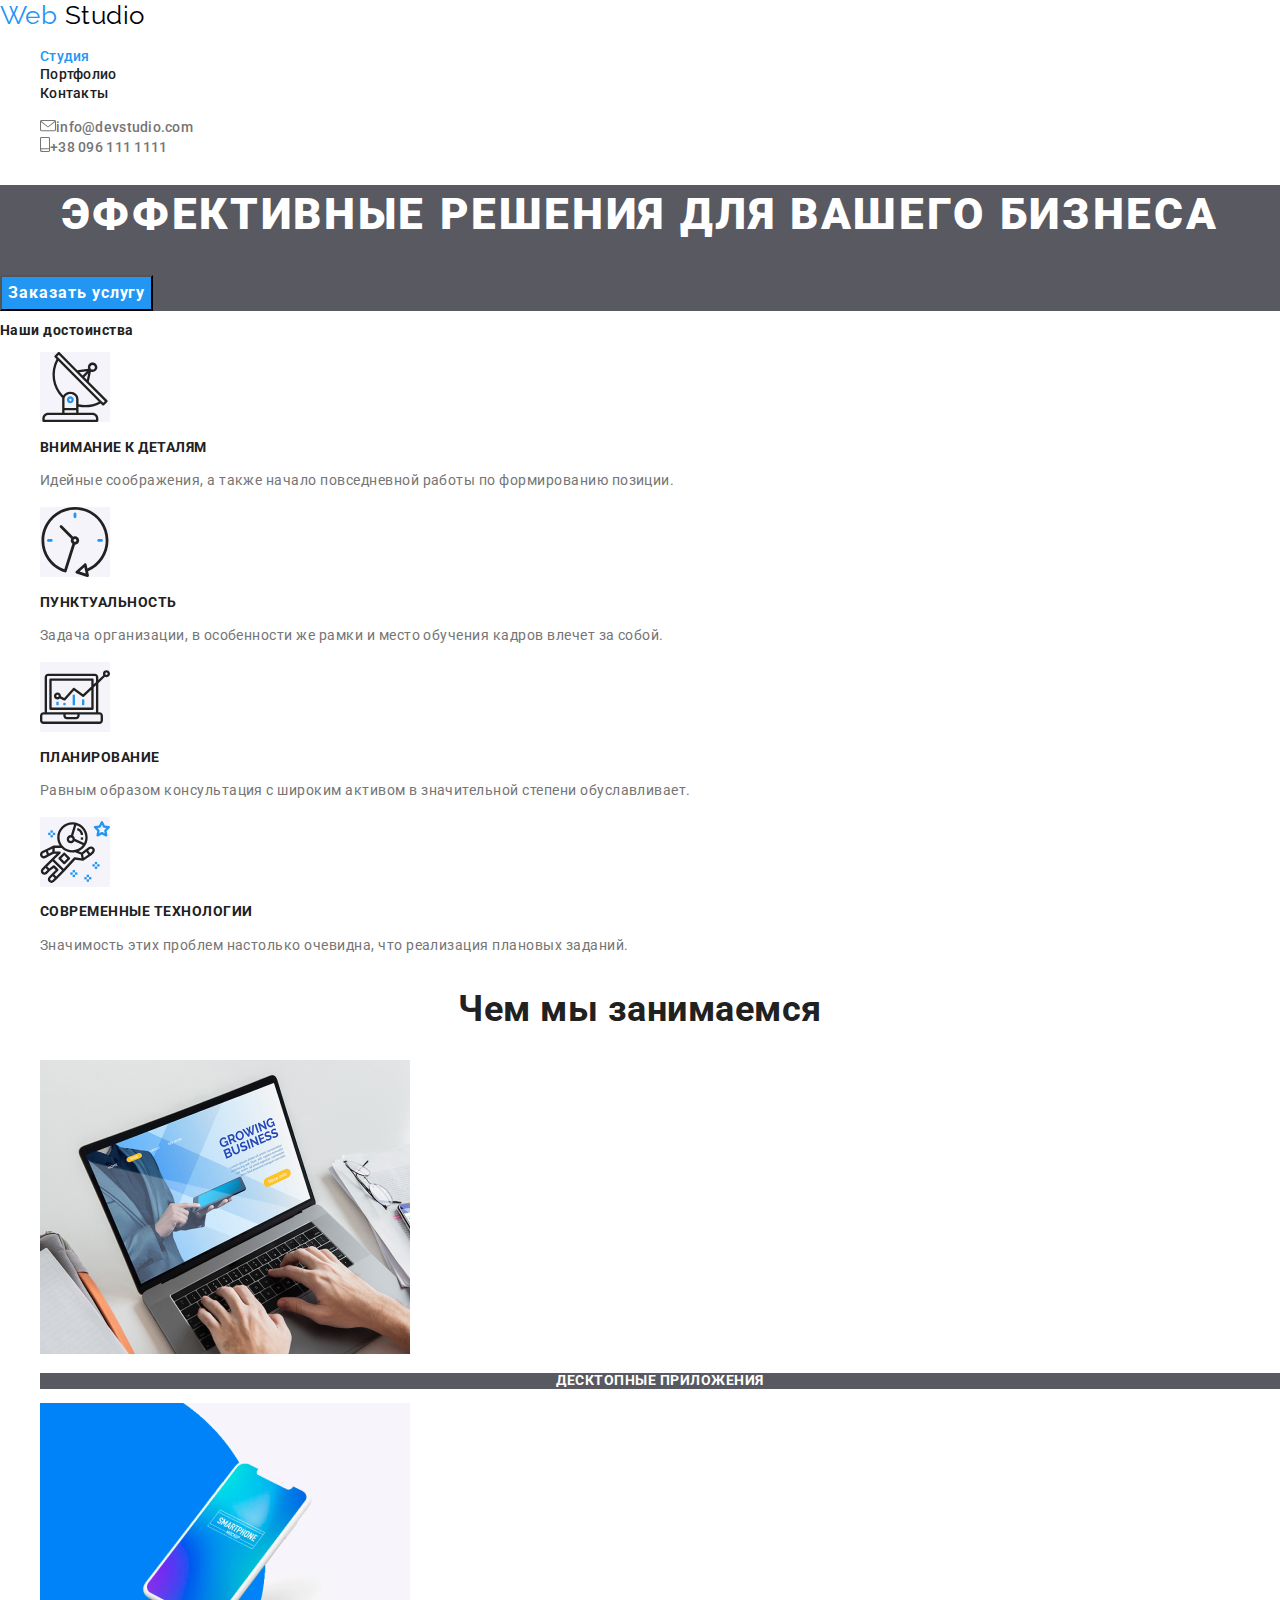
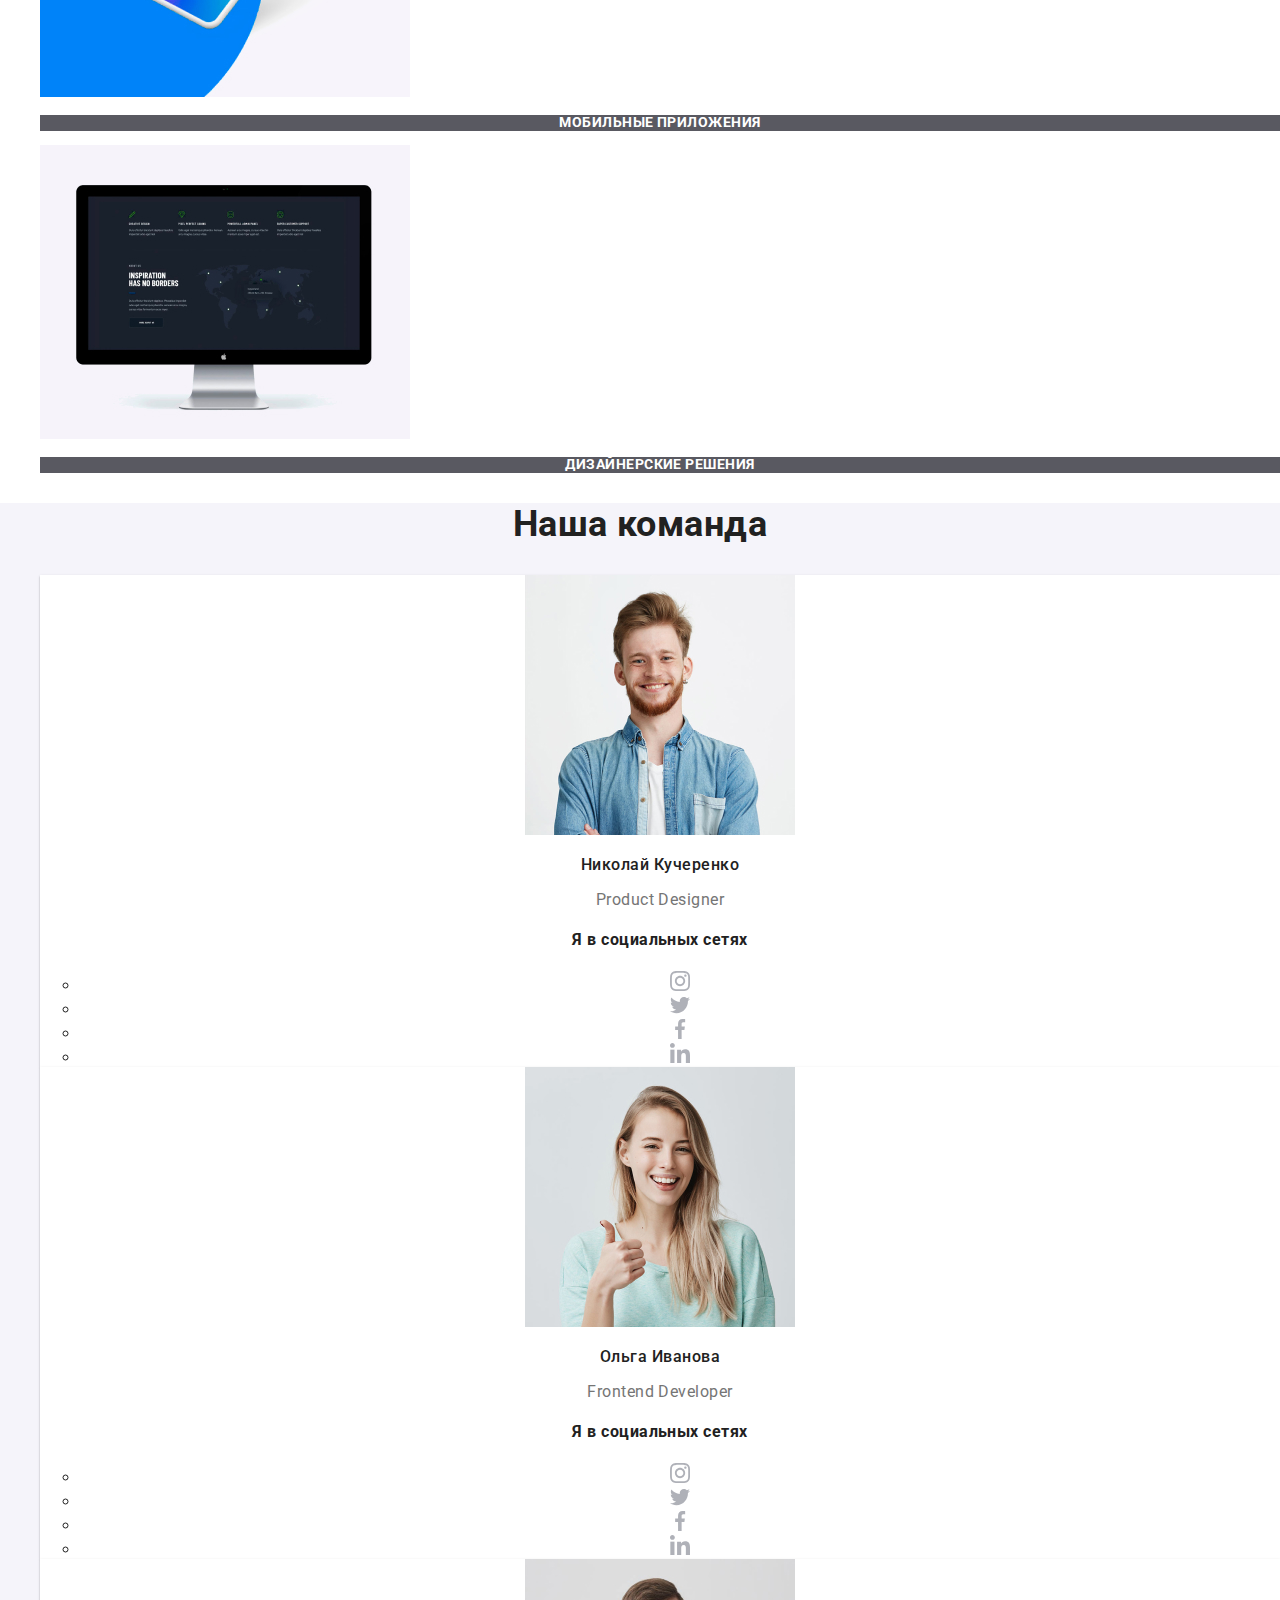
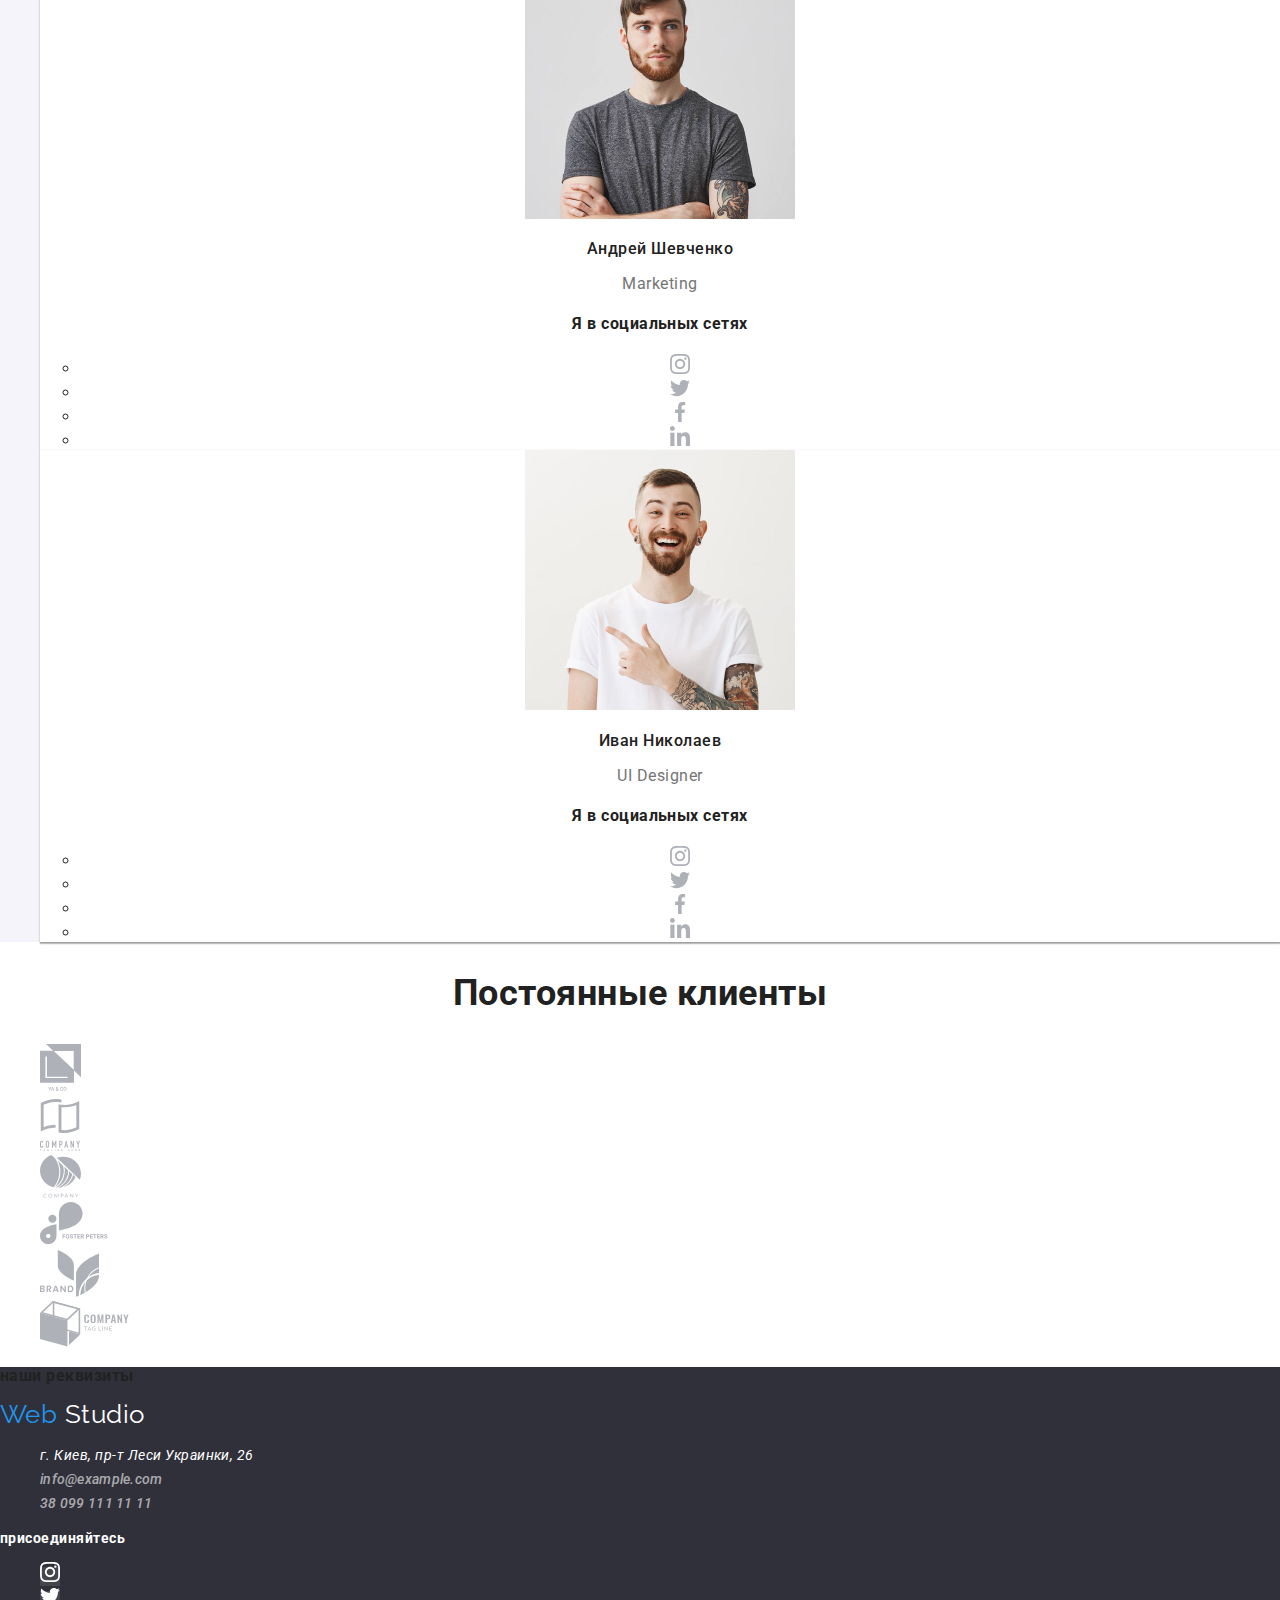
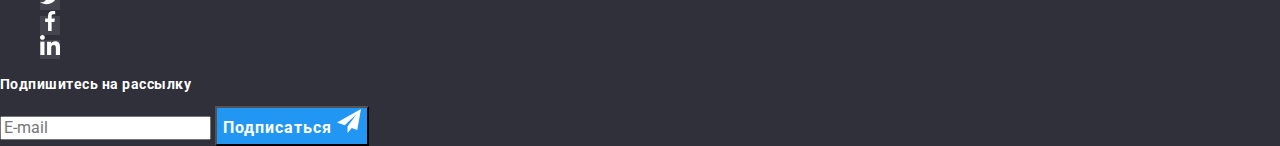
==== commit ba1c3706: "добавляет normolize и убирает подчеркивание ссылок" ====
--- a/index.html
+++ b/index.html
@@ -7,6 +7,7 @@
       href="https://fonts.googleapis.com/css2?family=Raleway:wght@700&family=Roboto:wght@400;500;700;900&display=swap"
       rel="stylesheet"
     />
+    <link rel="stylesheet" href="css/normolize.css" />
     <link rel="stylesheet" href="css/styles.css" />
     <title>Web Studio</title>
   </head>
--- a/css/normolize.css
+++ b/css/normolize.css
@@ -0,0 +1,351 @@
+/*! normalize.css v8.0.1 | MIT License | github.com/necolas/normalize.css */
+
+/* Document
+   ========================================================================== */
+
+/**
+ * 1. Correct the line height in all browsers.
+ * 2. Prevent adjustments of font size after orientation changes in iOS.
+ */
+
+html {
+  line-height: 1.15; /* 1 */
+  -webkit-text-size-adjust: 100%; /* 2 */
+}
+
+/* Sections
+   ========================================================================== */
+
+/**
+ * Remove the margin in all browsers.
+ */
+
+body {
+  margin: 0;
+}
+
+/**
+ * Render the `main` element consistently in IE.
+ */
+
+main {
+  display: block;
+}
+
+/**
+ * Correct the font size and margin on `h1` elements within `section` and
+ * `article` contexts in Chrome, Firefox, and Safari.
+ */
+
+h1 {
+  font-size: 2em;
+  margin: 0.67em 0;
+}
+
+/* Grouping content
+   ========================================================================== */
+
+/**
+ * 1. Add the correct box sizing in Firefox.
+ * 2. Show the overflow in Edge and IE.
+ */
+
+hr {
+  box-sizing: content-box; /* 1 */
+  height: 0; /* 1 */
+  overflow: visible; /* 2 */
+}
+
+/**
+ * 1. Correct the inheritance and scaling of font size in all browsers.
+ * 2. Correct the odd `em` font sizing in all browsers.
+ */
+
+pre {
+  font-family: monospace, monospace; /* 1 */
+  font-size: 1em; /* 2 */
+}
+
+/* Text-level semantics
+   ========================================================================== */
+
+/**
+ * Remove the gray background on active links in IE 10.
+ */
+
+a {
+  background-color: transparent;
+}
+
+/**
+ * 1. Remove the bottom border in Chrome 57-
+ * 2. Add the correct text decoration in Chrome, Edge, IE, Opera, and Safari.
+ */
+
+abbr[title] {
+  border-bottom: none; /* 1 */
+  text-decoration: underline; /* 2 */
+  text-decoration: underline dotted; /* 2 */
+}
+
+/**
+ * Add the correct font weight in Chrome, Edge, and Safari.
+ */
+
+b,
+strong {
+  font-weight: bolder;
+}
+
+/**
+ * 1. Correct the inheritance and scaling of font size in all browsers.
+ * 2. Correct the odd `em` font sizing in all browsers.
+ */
+
+code,
+kbd,
+samp {
+  font-family: monospace, monospace; /* 1 */
+  font-size: 1em; /* 2 */
+}
+
+/**
+ * Add the correct font size in all browsers.
+ */
+
+small {
+  font-size: 80%;
+}
+
+/**
+ * Prevent `sub` and `sup` elements from affecting the line height in
+ * all browsers.
+ */
+
+sub,
+sup {
+  font-size: 75%;
+  line-height: 0;
+  position: relative;
+  vertical-align: baseline;
+}
+
+sub {
+  bottom: -0.25em;
+}
+
+sup {
+  top: -0.5em;
+}
+
+/* Embedded content
+   ========================================================================== */
+
+/**
+ * Remove the border on images inside links in IE 10.
+ */
+
+img {
+  border-style: none;
+}
+
+/* Forms
+   ========================================================================== */
+
+/**
+ * 1. Change the font styles in all browsers.
+ * 2. Remove the margin in Firefox and Safari.
+ */
+
+button,
+input,
+optgroup,
+select,
+textarea {
+  font-family: inherit; /* 1 */
+  font-size: 100%; /* 1 */
+  line-height: 1.15; /* 1 */
+  margin: 0; /* 2 */
+}
+
+/**
+ * Show the overflow in IE.
+ * 1. Show the overflow in Edge.
+ */
+
+button,
+input {
+  /* 1 */
+  overflow: visible;
+}
+
+/**
+ * Remove the inheritance of text transform in Edge, Firefox, and IE.
+ * 1. Remove the inheritance of text transform in Firefox.
+ */
+
+button,
+select {
+  /* 1 */
+  text-transform: none;
+}
+
+/**
+ * Correct the inability to style clickable types in iOS and Safari.
+ */
+
+button,
+[type='button'],
+[type='reset'],
+[type='submit'] {
+  -webkit-appearance: button;
+}
+
+/**
+ * Remove the inner border and padding in Firefox.
+ */
+
+button::-moz-focus-inner,
+[type='button']::-moz-focus-inner,
+[type='reset']::-moz-focus-inner,
+[type='submit']::-moz-focus-inner {
+  border-style: none;
+  padding: 0;
+}
+
+/**
+ * Restore the focus styles unset by the previous rule.
+ */
+
+button:-moz-focusring,
+[type='button']:-moz-focusring,
+[type='reset']:-moz-focusring,
+[type='submit']:-moz-focusring {
+  outline: 1px dotted ButtonText;
+}
+
+/**
+ * Correct the padding in Firefox.
+ */
+
+fieldset {
+  padding: 0.35em 0.75em 0.625em;
+}
+
+/**
+ * 1. Correct the text wrapping in Edge and IE.
+ * 2. Correct the color inheritance from `fieldset` elements in IE.
+ * 3. Remove the padding so developers are not caught out when they zero out
+ *    `fieldset` elements in all browsers.
+ */
+
+legend {
+  box-sizing: border-box; /* 1 */
+  color: inherit; /* 2 */
+  display: table; /* 1 */
+  max-width: 100%; /* 1 */
+  padding: 0; /* 3 */
+  white-space: normal; /* 1 */
+}
+
+/**
+ * Add the correct vertical alignment in Chrome, Firefox, and Opera.
+ */
+
+progress {
+  vertical-align: baseline;
+}
+
+/**
+ * Remove the default vertical scrollbar in IE 10+.
+ */
+
+textarea {
+  overflow: auto;
+}
+
+/**
+ * 1. Add the correct box sizing in IE 10.
+ * 2. Remove the padding in IE 10.
+ */
+
+[type='checkbox'],
+[type='radio'] {
+  box-sizing: border-box; /* 1 */
+  padding: 0; /* 2 */
+}
+
+/**
+ * Correct the cursor style of increment and decrement buttons in Chrome.
+ */
+
+[type='number']::-webkit-inner-spin-button,
+[type='number']::-webkit-outer-spin-button {
+  height: auto;
+}
+
+/**
+ * 1. Correct the odd appearance in Chrome and Safari.
+ * 2. Correct the outline style in Safari.
+ */
+
+[type='search'] {
+  -webkit-appearance: textfield; /* 1 */
+  outline-offset: -2px; /* 2 */
+}
+
+/**
+ * Remove the inner padding in Chrome and Safari on macOS.
+ */
+
+[type='search']::-webkit-search-decoration {
+  -webkit-appearance: none;
+}
+
+/**
+ * 1. Correct the inability to style clickable types in iOS and Safari.
+ * 2. Change font properties to `inherit` in Safari.
+ */
+
+::-webkit-file-upload-button {
+  -webkit-appearance: button; /* 1 */
+  font: inherit; /* 2 */
+}
+
+/* Interactive
+   ========================================================================== */
+
+/*
+ * Add the correct display in Edge, IE 10+, and Firefox.
+ */
+
+details {
+  display: block;
+}
+
+/*
+ * Add the correct display in all browsers.
+ */
+
+summary {
+  display: list-item;
+}
+
+/* Misc
+   ========================================================================== */
+
+/**
+ * Add the correct display in IE 10+.
+ */
+
+template {
+  display: none;
+}
+
+/**
+ * Add the correct display in IE 10.
+ */
+
+[hidden] {
+  display: none;
+}
--- a/css/styles.css
+++ b/css/styles.css
@@ -1,6 +1,6 @@
-/* основной цвет текста - #000000 */
+/* цвет текста логотипа - #000000 *
+/* основной цвет текста - #212121 */
 /* дополнительный цвет текста - #757575 */
-/* цвет текста меню портфолио - #212121 */
 /* выделенный цвет текста - #FFFFFF*/
 /* выделенный цвет текста - #2196F3*/
 /* цвет текста в адресе и инпуте - rgba(255, 255, 255, 0.6)*/
@@ -21,12 +21,12 @@
 
 /*кастомные css свойства*/
 :root {
-  --primary-text-color: #000000;
+  --logo-text-color: #000000;
+  --primary-text-color: #212121;
   --secondary-text-color: #757575;
   --third-color: #ffffff;
   --fourth-text-color: rgba(255, 255, 255, 0.6);
   --accent-text-color: #2196f3;
-  --portfolio-tx-clr: #212121;
 
   --first-background-color: rgba(47, 48, 58, 0.8);
   --second-background-color: #f5f4fa;
@@ -60,6 +60,10 @@
   font-size: inherit;
 }
 
+a {
+  text-decoration: none;
+}
+
 .list {
   list-style: none;
 }
@@ -69,14 +73,14 @@
   background-color: var(--accent-text-color);
   font-family: inherit;
   font-weight: 700;
-  font-size: 16px;
+  font-size: inherit;
   line-height: 1.88;
   text-align: center;
   letter-spacing: 0.06em;
   align-items: center;
 }
 .button.menu {
-  color: var(--portfolio-tx-clr);
+  color: var(--primary-text-color);
   background-color: var(--second-background-color);
   font-weight: 500;
   line-height: 1.62;
@@ -91,21 +95,18 @@
 
 /*logo*/
 .logo {
-  color: var(--primary-text-color);
+  color: var(--logo-text-color);
   font-family: Raleway, sans-serif;
   font-size: 26px;
   line-height: 1.19;
 }
-/*"web" + nav& contacts& personal-page& footer-links hovers*/
+/*"web" + nav & contacts hovers*/
 .logo-web,
 .nav-link:hover,
 .nav-link:focus,
 .nav-link.current,
 .contacts:hover,
-.contacts:focus .personal-page:hover,
-.personal-page:focus,
-.footer-links:focus,
-.footer-links:hover {
+.contacts:focus {
   color: var(--accent-text-color);
 }
 
@@ -128,7 +129,6 @@
 .contacts {
   color: var(--secondary-text-color);
 }
-
 /*.contacts:hover,
 .contacts:focus {
   color: var(--accent-text-color);
@@ -199,7 +199,6 @@
   text-align: center;
 }*/
 .team-card {
-  font-size: 16px;
   line-height: 1.19;
   text-align: center;
   background-color: var(--third-color);
@@ -211,10 +210,12 @@
 .team-card .text {
   line-height: 1.19;
 }
-/*.personal-page:hover,
-.personal-page:focus {
-  background-color: var(--accent-text-color);
-}*/
+.personal-page:hover,
+.personal-page:focus,
+.footer-links:focus,
+.footer-links:hover {
+  background-color: var(--accent-text-color);
+}
 
 /*our clients*/
 /*.client-title {
@@ -258,7 +259,7 @@
   box-shadow: var(--card-shadow-hover);
 }
 .portfolio-title {
-  color: var(--portfolio-tx-clr);
+  color: var(--primary-text-color);
   font-weight: 700;
   font-size: 18px;
   line-height: 2;
